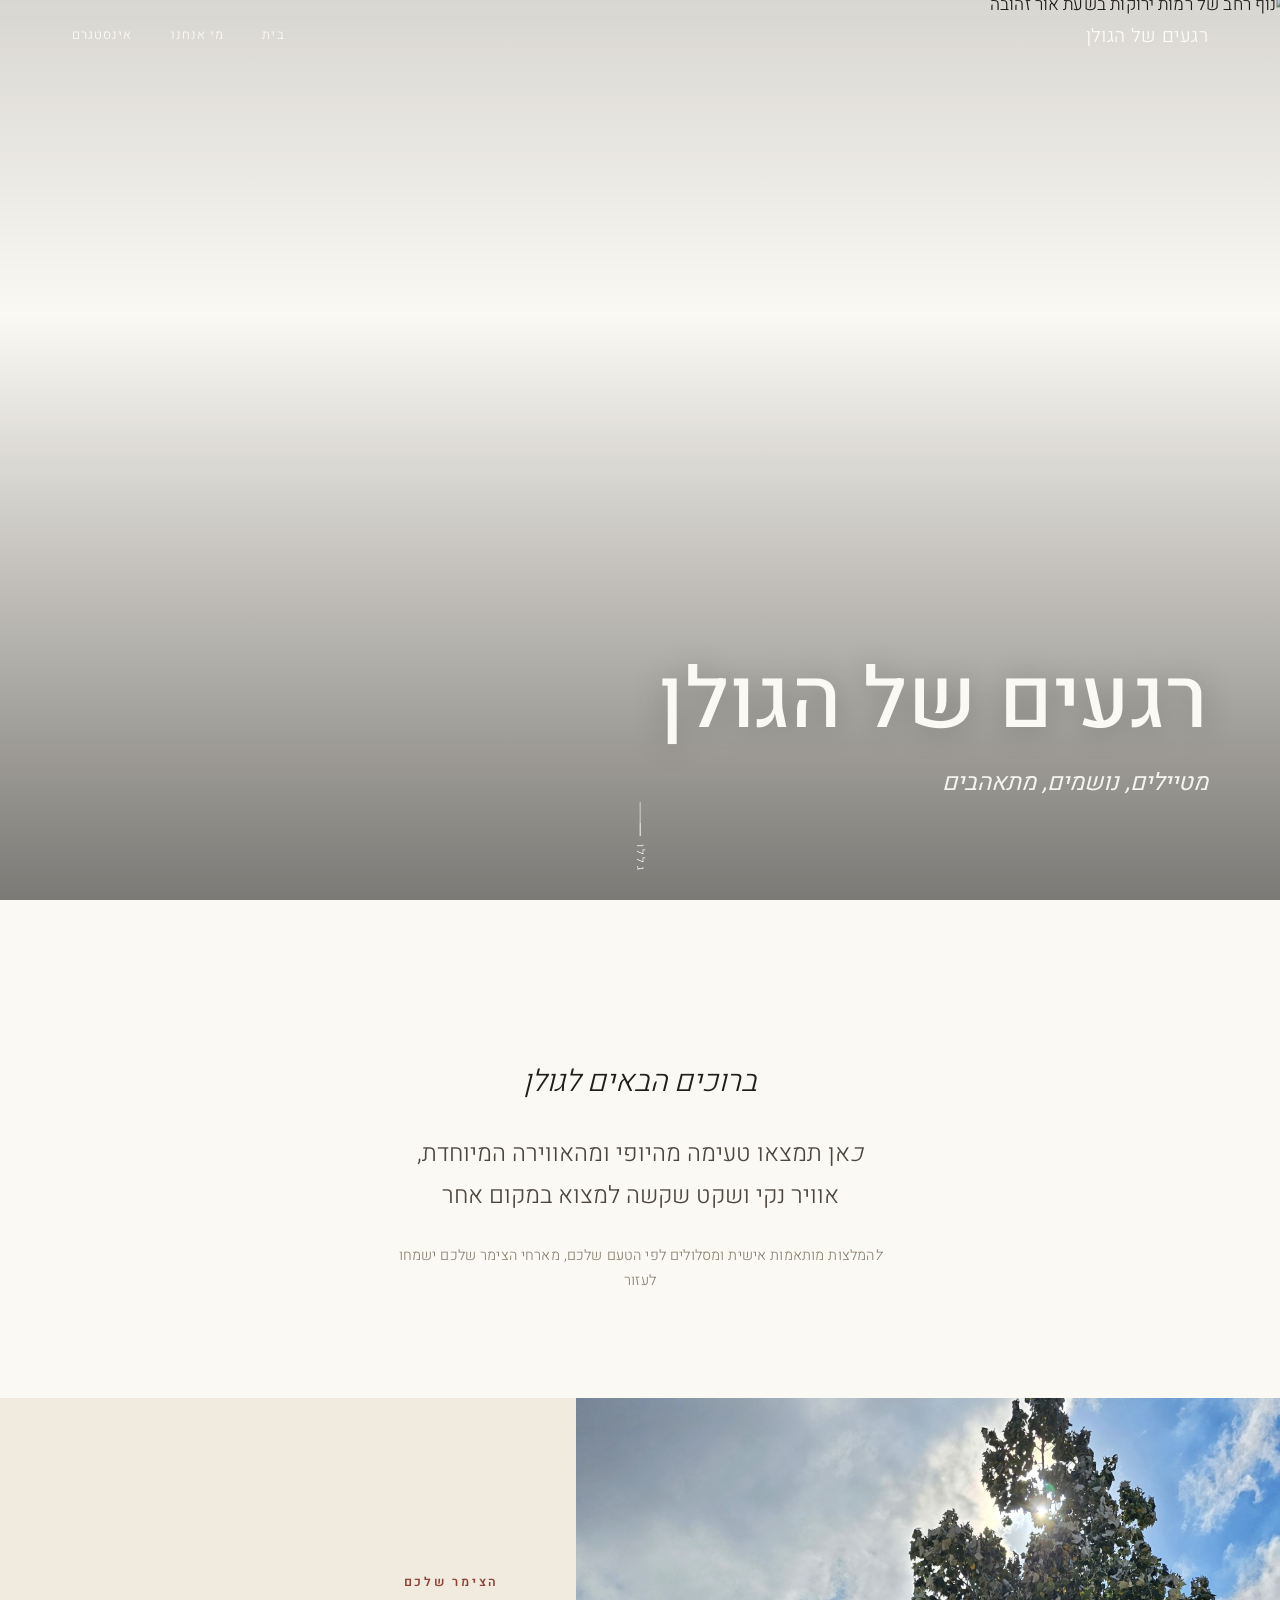
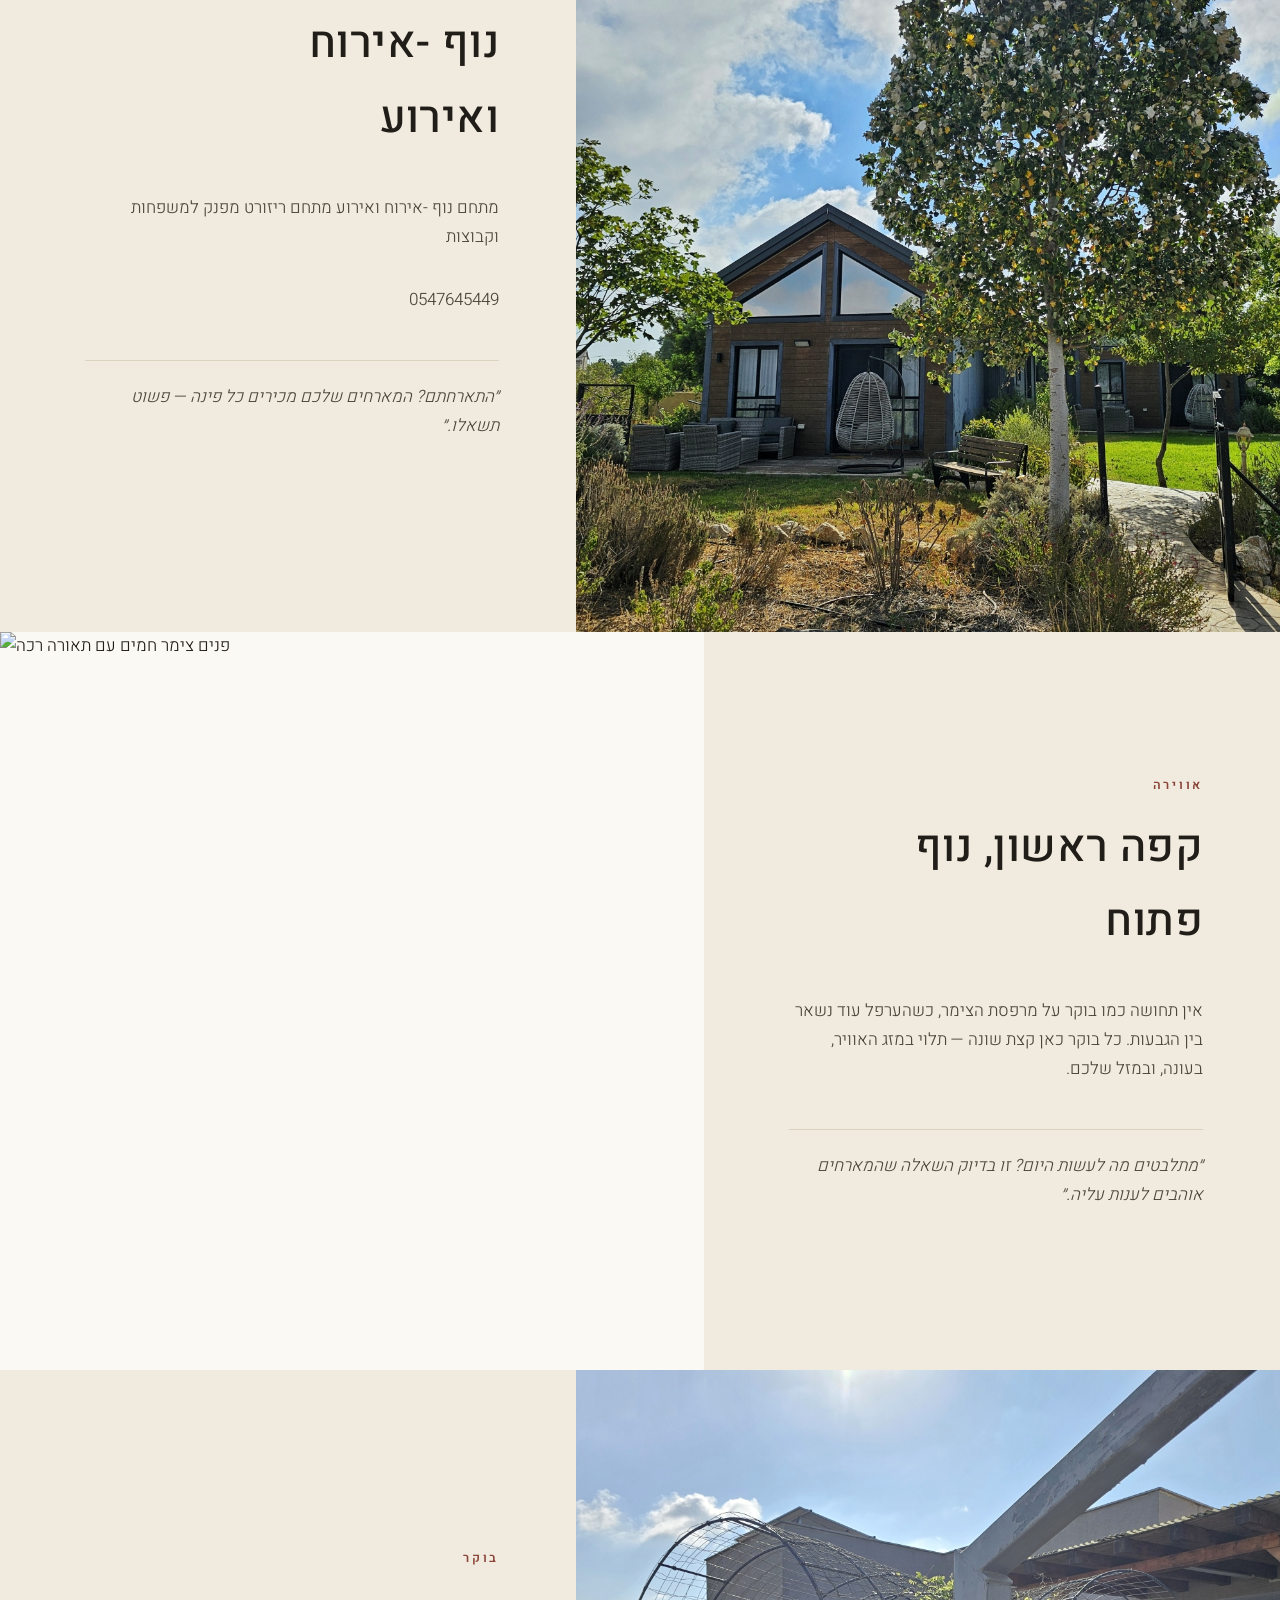
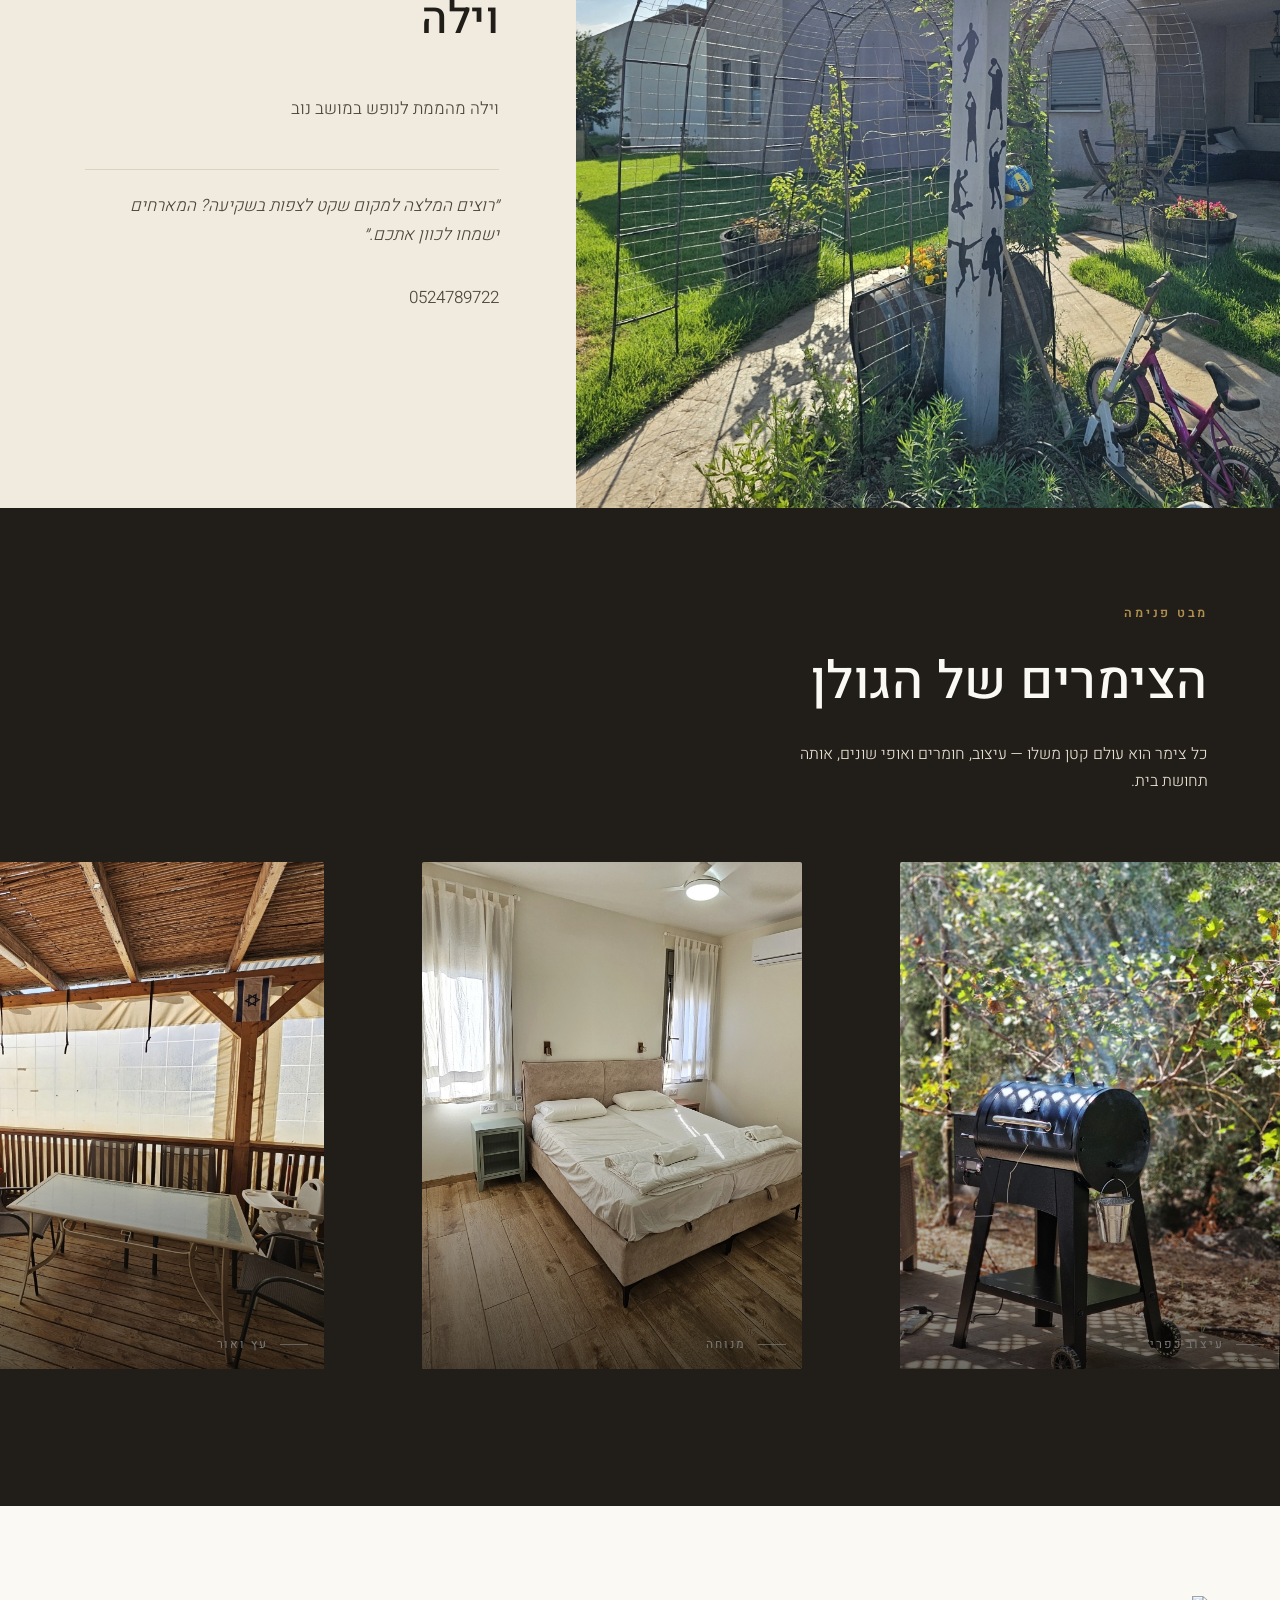
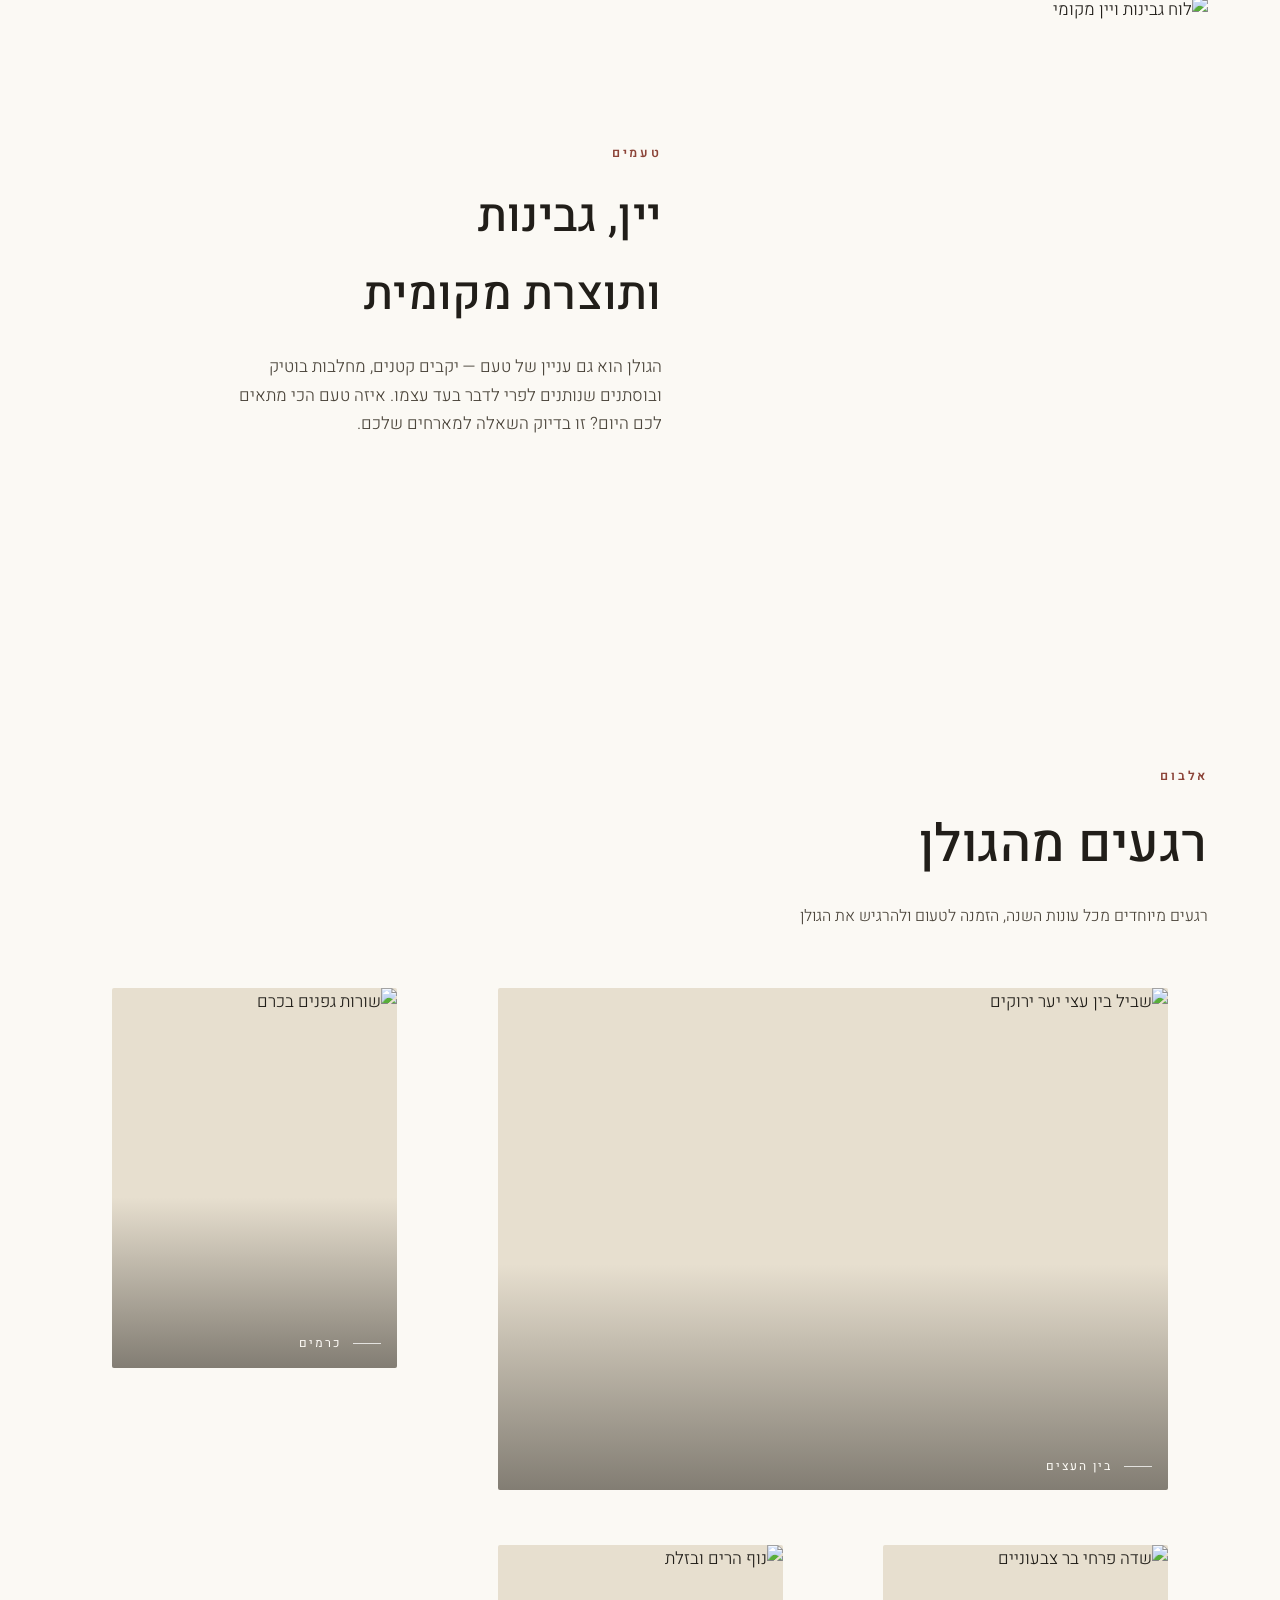
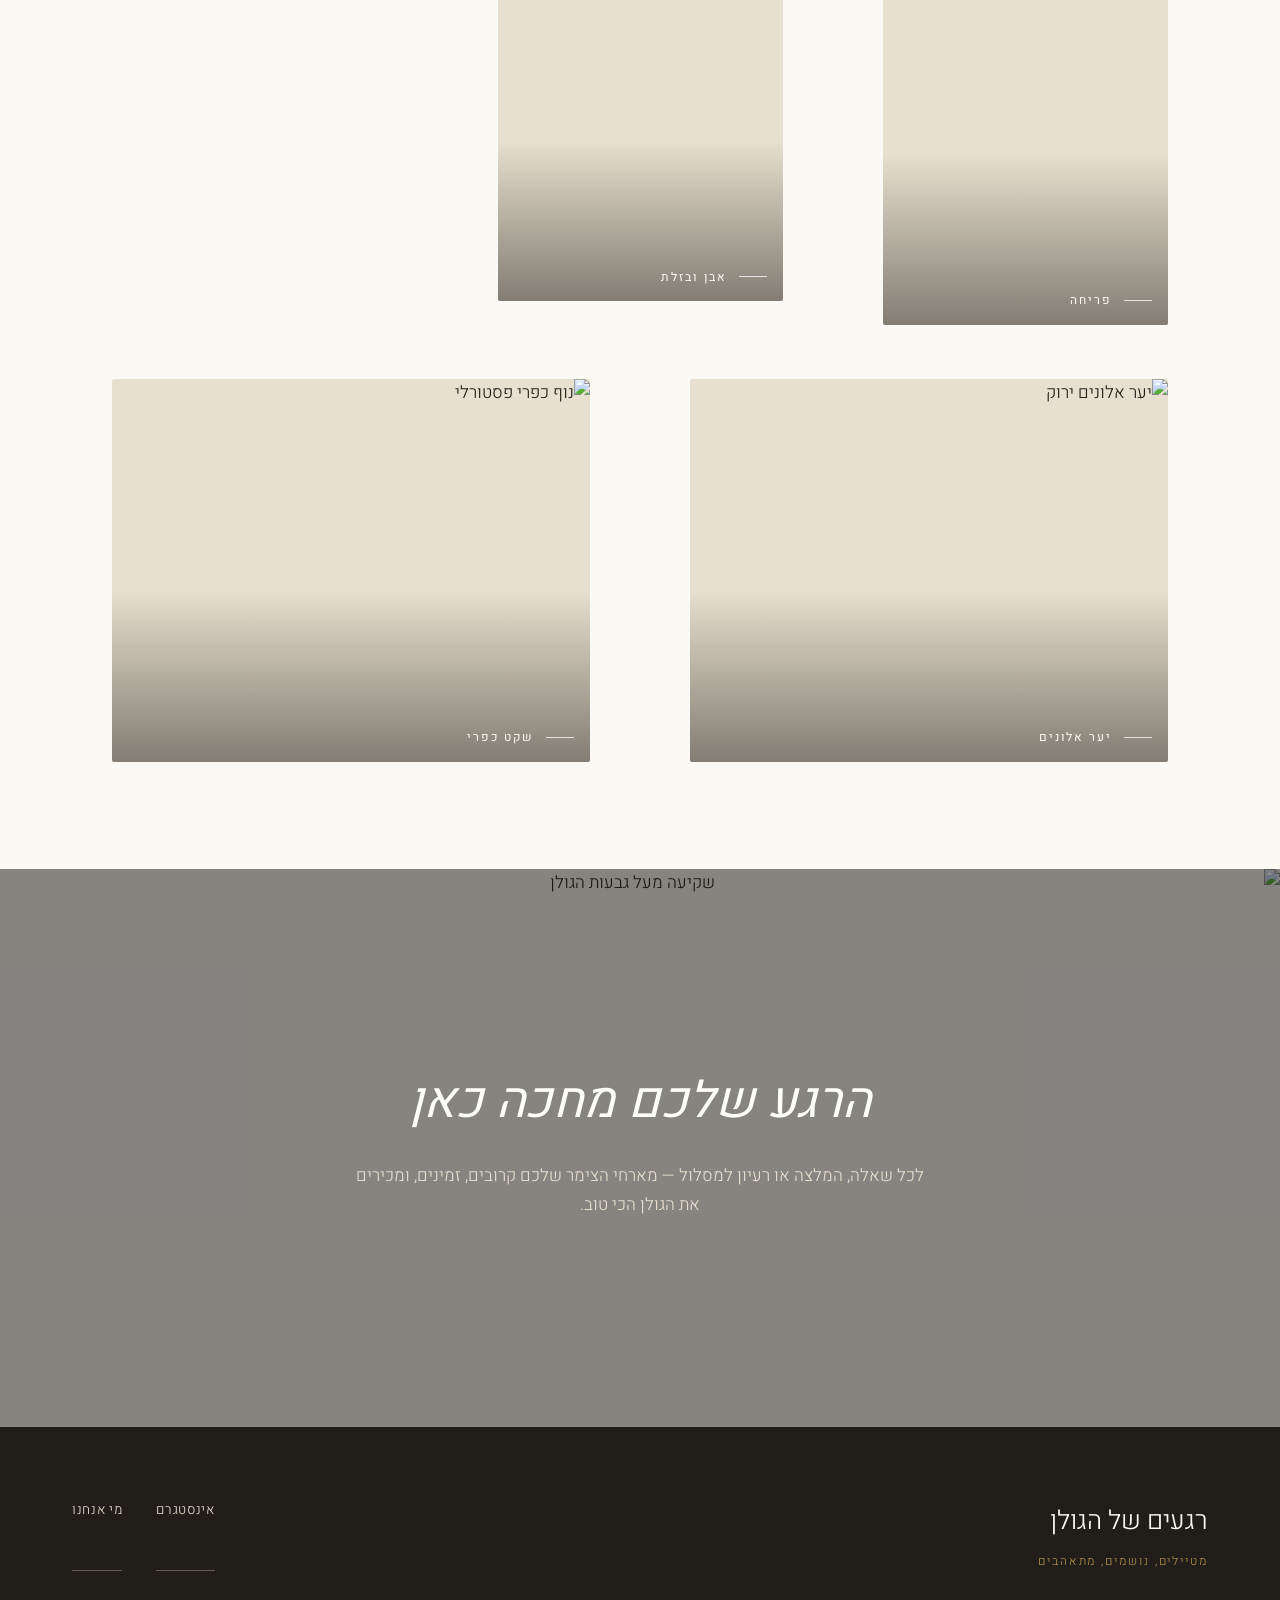
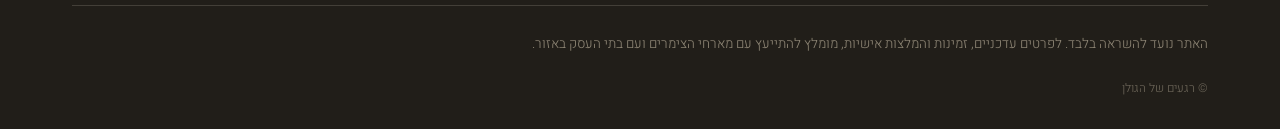
==== index.html @ 65c718ae "first version" ====
<!DOCTYPE html>
<html lang="he" dir="rtl">
<head>
<meta charset="UTF-8">
<meta name="viewport" content="width=device-width, initial-scale=1.0">
<title>רגעים של הגולן — מטיילים, נושמים, מתאהבים</title>
<meta name="description" content="אתר השראה לחוויית הגולן — צימרים, נוף ואווירה. להמלצות מותאמות אישית, מארחי הצימר שלכם ישמחו לעזור.">
<link rel="preconnect" href="https://fonts.googleapis.com">
<link rel="preconnect" href="https://fonts.gstatic.com" crossorigin>
<link href="https://fonts.googleapis.com/css2?family=Frank+Ruhl+Libre:ital,wght@0,400;0,500;0,700;1,400;1,500&family=Assistant:wght@300;400;600;700&family=Heebo:wght@300;400;500;600&display=swap" rel="stylesheet">
<link rel="stylesheet" href="css/style.css">
</head>
<body>

<nav class="site-nav">
  <div class="site-nav__mark">רגעים של הגולן</div>
  <div class="site-nav__links">
    <a href="index.html">בית</a>
    <a href="about.html">מי אנחנו</a>
    <a href="https://www.instagram.com/golanmoments/" target="_blank" rel="noopener">אינסטגרם</a>
  </div>
</nav>

<!-- HERO -->
<header class="hero">
  <img class="hero__img" src="https://yair.aronshtam.net/chrome_extension/golanphotos/ahunov2.jpg" alt="נוף רחב של רמות ירוקות בשעת אור זהובה">
  <div class="hero__content">
    <h1 class="hero__title">רגעים של הגולן</h1>
    <p class="hero__slogan">מטיילים, נושמים, מתאהבים</p>
  </div>
  <div class="hero__scroll">
    <div class="hero__scroll-line"></div>
    <span>גללו</span>
  </div>
</header>

<!-- INTRO -->
<section class="intro reveal">
  <p class="lede">ברוכים הבאים לגולן</p>
  <p>כאן תמצאו טעימה מהיופי ומהאווירה המיוחדת, אוויר נקי ושקט שקשה למצוא במקום אחר</p>
  <p class="fine">להמלצות מותאמות אישית ומסלולים לפי הטעם שלכם, מארחי הצימר שלכם ישמחו לעזור</p>
</section>

<!-- CABIN SPREADS -->
<section class="spread reveal">
  <div class="spread__media">
    <img src="img/zimmer1.jpg" alt="צימר עץ בין הטבע">
  </div>
  <div class="spread__copy">
    <span class="eyebrow">הצימר שלכם</span>
    <h3>נוף -אירוח ואירוע</h3>
    <p>מתחם נוף -אירוח ואירוע מתחם ריזורט מפנק למשפחות וקבוצות</p>
    <p><a href="https://wa.me/0547645449">0547645449</a></p>
    <p class="spread__note">״התארחתם? המארחים שלכם מכירים כל פינה — פשוט תשאלו.״</p>
  </div>
</section>

<section class="spread is-reversed reveal">
  <div class="spread__media">
    <img src="https://yair.aronshtam.net/chrome_extension/golanphotos/nov12.jpg" alt="פנים צימר חמים עם תאורה רכה">
  </div>
  <div class="spread__copy">
    <span class="eyebrow">אווירה</span>
    <!--h3>ערב שנמתח לאט</h3>
    <p> כוס יין מקומי, ושמיים שמתמלאים בכוכבים בלי אור עירוני שיפריע. זה הקצב שהגולן מציע — וזה בדיוק מה שמחכה לכם בפנים.</p-->
    <h3>קפה ראשון, נוף פתוח</h3>
    <p>אין תחושה כמו בוקר על מרפסת הצימר, כשהערפל עוד נשאר בין הגבעות. כל בוקר כאן קצת שונה — תלוי במזג האוויר, בעונה, ובמזל שלכם.</p>
    <p class="spread__note">״מתלבטים מה לעשות היום? זו בדיוק השאלה שהמארחים אוהבים לענות עליה.״</p>
  </div>
</section>

<section class="spread reveal">
  <div class="spread__media">
    <img src="img/zimmer3.jpg" alt="מרפסת עץ עם נוף פתוח">
  </div>
  <div class="spread__copy">
    <span class="eyebrow">בוקר</span>
    <h3>וילה</h3>
    <p>וילה מהממת לנופש במושב נוב</p>
    <p class="spread__note">״רוצים המלצה למקום שקט לצפות בשקיעה? המארחים ישמחו לכוון אתכם.״</p>
    <p><a href="https://wa.me/0524789722">0524789722</a></p>
  </div>
</section>

<!-- CABIN FILMSTRIP -->
<section class="filmstrip">
  <div class="section-head reveal">
    <span class="eyebrow">מבט פנימה</span>
    <h2>הצימרים של הגולן</h2>
    <p class="sub">כל צימר הוא עולם קטן משלו — עיצוב, חומרים ואופי שונים, אותה תחושת בית.</p>
  </div>
  <div class="filmstrip__track">
    <figure class="frame">
      <img src="img/out1.jpg" alt="צימר עם עיצוב כפרי חם">
      <figcaption class="frame__label plate-label">עיצוב כפרי</figcaption>
    </figure>
    <figure class="frame">
      <img src="img/room2.jpg" alt="חדר שינה נעים בצימר">
      <figcaption class="frame__label plate-label">מנוחה</figcaption>
    </figure>
    <figure class="frame">
      <img src="img/room5.jpg" alt="פנים עץ חמים בצימר">
      <figcaption class="frame__label plate-label">עץ ואור</figcaption>
    </figure>
    <figure class="frame">
      <img src="img/out2.jpg" alt="צימר בין העצים בשעת דמדומים">
      <figcaption class="frame__label plate-label">דמדומים</figcaption>
    </figure>
    <figure class="frame">
      <img src="img/out3.jpg" alt="מרפסת צימר עם כיסאות עץ">
      <figcaption class="frame__label plate-label">מרפסת</figcaption>
    </figure>
  </div>
</section>

<!-- FLAVORS -->
<section class="flavors reveal">
  <div class="flavors__media">
    <img src="https://yair.aronshtam.net/chrome_extension/golanphotos/juhader3.jpg" alt="לוח גבינות ויין מקומי">
  </div>
  <div class="flavors__copy">
    <span class="eyebrow">טעמים</span>
    <h2>יין, גבינות ותוצרת מקומית</h2>
    <p>הגולן הוא גם עניין של טעם — יקבים קטנים, מחלבות בוטיק ובוסתנים שנותנים לפרי לדבר בעד עצמו. איזה טעם הכי מתאים לכם היום? זו בדיוק השאלה למארחים שלכם.</p>
  </div>
</section>

<!-- MOMENTS GALLERY -->
<section class="moments">
  <div class="section-head reveal">
    <span class="eyebrow">אלבום</span>
    <h2>רגעים מהגולן</h2>
    <p class="sub">רגעים מיוחדים מכל עונות השנה, הזמנה לטעום ולהרגיש את הגולן</p>
  </div>

  <div class="moments__grid" data-reveal-group>
    <figure class="moment moment--a reveal">
      <img src="https://yair.aronshtam.net/chrome_extension/golanphotos/yaarodem1.jpg" alt="שביל בין עצי יער ירוקים">
      <figcaption class="moment__label plate-label">בין העצים</figcaption>
    </figure>
    <figure class="moment moment--b reveal">
      <img src="https://yair.aronshtam.net/chrome_extension/golanphotos/klali33.jpg" alt="שורות גפנים בכרם">
      <figcaption class="moment__label plate-label">כרמים</figcaption>
    </figure>
    <figure class="moment moment--c reveal">
      <img src="https://yair.aronshtam.net/chrome_extension/golanphotos/priha40.jpg" alt="שדה פרחי בר צבעוניים">
      <figcaption class="moment__label plate-label">פריחה</figcaption>
    </figure>
    <figure class="moment moment--d reveal">
      <img src="https://yair.aronshtam.net/chrome_extension/golanphotos/pik1.jpg" alt="נוף הרים ובזלת">
      <figcaption class="moment__label plate-label">אבן ובזלת</figcaption>
    </figure>
    <figure class="moment moment--e reveal">
      <img src="https://yair.aronshtam.net/chrome_extension/golanphotos/yaarodem9.jpg" alt="יער אלונים ירוק">
      <figcaption class="moment__label plate-label">יער אלונים</figcaption>
    </figure>
    <figure class="moment moment--f reveal">
      <img src="https://yair.aronshtam.net/chrome_extension/golanphotos/nov1.jpg" alt="נוף כפרי פסטורלי">
      <figcaption class="moment__label plate-label">שקט כפרי</figcaption>
    </figure>
  </div>
</section>

<!-- FINAL INVITE -->
<section class="invite">
  <img src="https://yair.aronshtam.net/chrome_extension/golanphotos/ahunov1.jpg" alt="שקיעה מעל גבעות הגולן">
  <div class="invite__content reveal">
    <h2>הרגע שלכם מחכה כאן</h2>
    <p>לכל שאלה, המלצה או רעיון למסלול — מארחי הצימר שלכם קרובים, זמינים, ומכירים את הגולן הכי טוב.</p>
  </div>
</section>

<footer class="site-footer">
  <div class="site-footer__top">
    <div class="site-footer__mark">
      רגעים של הגולן
      <span>מטיילים, נושמים, מתאהבים</span>
    </div>
    <div class="site-footer__links">
      <a href="https://www.instagram.com/golanmoments/" target="_blank" rel="noopener">אינסטגרם</a>
      <a href="about.html">מי אנחנו</a>
    </div>
  </div>
  <p class="site-footer__note">האתר נועד להשראה בלבד. לפרטים עדכניים, זמינות והמלצות אישיות, מומלץ להתייעץ עם מארחי הצימרים ועם בתי העסק באזור.</p>
  <p class="site-footer__copy">© רגעים של הגולן</p>
</footer>

<script src="js/main.js"></script>
</body>
</html>
---- css/style.css ----
/* ============================================================
   רגעים של הגולן — Design tokens
   Palette grounded in the Golan itself:
   basalt rock (ink), wine country (accent), oak forest (olive),
   paper-white light so photography carries the page.
   ============================================================ */

:root{
  --paper:        #FBF9F4;
  --paper-dim:    #F1EBDF;
  --paper-deep:   #E7DFCF;
  --ink:          #211E19;
  --ink-soft:     #4C463C;
  --ink-faint:    #8A8272;
  --wine:         #6E2A2A;
  --wine-soft:    #8C4438;
  --olive:        #55603F;
  --olive-soft:   #78815C;
  --gold:         #B08F4F;
  --line:         #DCD3BF;
  --white:        #FFFDF8;

  --display: "Heebo", serif;
  --body:    "Heebo", sans-serif;
  --caption: "Heebo", sans-serif;

  --page-pad: clamp(20px, 6vw, 72px);
  --spread-gap: clamp(28px, 5vw, 80px);
}

*, *::before, *::after{ box-sizing: border-box; }

html{
  scroll-behavior: smooth;
}

@media (prefers-reduced-motion: reduce){
  html{ scroll-behavior: auto; }
  *, *::before, *::after{
    animation-duration: 0.001ms !important;
    animation-iteration-count: 1 !important;
    transition-duration: 0.001ms !important;
    scroll-behavior: auto !important;
  }
}

body{
  margin: 0;
  background: var(--paper);
  color: var(--ink);
  font-family: var(--body);
  font-weight: 300;
  font-size: 17px;
  line-height: 1.7;
  direction: rtl;
  -webkit-font-smoothing: antialiased;
  overflow-x: hidden;
}

img{ max-width: 100%; display: block; }

a{ color: inherit; text-decoration: none; }

::selection{ background: var(--wine); color: var(--white); }

h1, h2, h3, h4{
  font-family: var(--display);
  font-weight: 500;
  color: var(--ink);
  margin: 0;
  letter-spacing: 0.01em;
}

/* ---------- utility: eyebrow / museum-label caption ----------
   Recurring signature: every photograph in this site carries a
   small type-set label, like a caption beneath a plate in a
   photography book — thin rule, wide letter-spacing, tiny size.
------------------------------------------------------------- */
.plate-label{
  display: flex;
  align-items: center;
  gap: 12px;
  font-family: var(--caption);
  font-size: 12px;
  letter-spacing: 0.16em;
  color: var(--ink-faint);
  font-weight: 400;
}
.plate-label::before{
  content: "";
  display: block;
  width: 28px;
  height: 1px;
  background: var(--ink-faint);
}

.eyebrow{
  font-family: var(--caption);
  font-size: 12.5px;
  letter-spacing: 0.22em;
  color: var(--wine-soft);
  font-weight: 600;
  margin-bottom: 14px;
  display: inline-block;
}

/* ---------- nav ---------- */
.site-nav{
  position: fixed;
  inset: 0 0 auto 0;
  z-index: 100;
  display: flex;
  align-items: center;
  justify-content: space-between;
  padding: 20px var(--page-pad);
  color: var(--white);
  mix-blend-mode: normal;
  transition: background 0.4s ease, color 0.4s ease, box-shadow .4s ease;
}
.site-nav.is-solid{
  background: rgba(251, 249, 244, 0.92);
  backdrop-filter: blur(6px);
  color: var(--ink);
  box-shadow: 0 1px 0 var(--line);
}
.site-nav__mark{
  font-family: var(--display);
  font-size: 19px;
  letter-spacing: 0.02em;
}
.site-nav__links{
  display: flex;
  gap: clamp(18px, 3vw, 40px);
  font-family: var(--caption);
  font-size: 13px;
  letter-spacing: 0.08em;
}
.site-nav__links a{
  position: relative;
  padding-bottom: 3px;
}
.site-nav__links a::after{
  content: "";
  position: absolute;
  right: 0; left: 0; bottom: 0;
  height: 1px;
  background: currentColor;
  transform: scaleX(0);
  transform-origin: right;
  transition: transform .35s ease;
}
.site-nav__links a:hover::after{ transform: scaleX(1); }

/* ---------- hero ---------- */
.hero{
  position: relative;
  height: 100svh;
  min-height: 560px;
  display: flex;
  align-items: flex-end;
  overflow: hidden;
}
.hero__img{
  position: absolute;
  inset: 0;
  width: 100%;
  height: 100%;
  object-fit: cover;
  transform: scale(1.06);
  animation: hero-settle 2.4s ease-out forwards;
}
@keyframes hero-settle{
  from{ transform: scale(1.12); }
  to{ transform: scale(1.02); }
}
.hero::after{
  content: "";
  position: absolute; inset: 0;
  background: linear-gradient(180deg, rgba(20,18,14,.15) 0%, rgba(20,18,14,0) 35%, rgba(20,18,14,.55) 100%);
}
.hero__content{
  position: relative;
  z-index: 2;
  color: var(--white);
  padding: 0 var(--page-pad) clamp(48px, 8vh, 96px);
  width: 100%;
}
.hero__title{
  font-size: clamp(40px, 8vw, 84px);
  line-height: 1.05;
  text-shadow: 0 2px 30px rgba(0,0,0,.25);
  color: var(--paper)
}
.hero__slogan{
  margin-top: 18px;
  font-family: var(--display);
  font-style: italic;
  font-weight: 400;
  font-size: clamp(17px, 2.4vw, 24px);
  color: var(--paper);
  opacity: .95;
}
.hero__scroll{
  position: absolute;
  z-index: 2;
  bottom: 28px;
  left: 50%;
  transform: translateX(-50%);
  display: flex;
  flex-direction: column;
  align-items: center;
  gap: 8px;
  color: var(--white);
  font-family: var(--caption);
  font-size: 11px;
  letter-spacing: 0.2em;
}
.hero__scroll span{ writing-mode: vertical-rl; }
.hero__scroll-line{
  width: 1px;
  height: 34px;
  background: rgba(255,255,255,.6);
  overflow: hidden;
  position: relative;
}
.hero__scroll-line::after{
  content:"";
  position:absolute; inset:auto 0 0 0;
  height: 40%;
  background: var(--white);
  animation: scroll-drip 1.8s ease-in-out infinite;
}
@keyframes scroll-drip{
  0%{ transform: translateY(-100%); }
  100%{ transform: translateY(250%); }
}

/* ---------- section shells ---------- */
section{ position: relative; }

.intro{
  max-width: 640px;
  margin: 0 auto;
  padding: clamp(90px, 14vh, 150px) var(--page-pad) clamp(60px, 10vh, 110px);
  text-align: center;
}
.intro p{
  font-size: clamp(19px, 2.4vw, 24px);
  line-height: 1.75;
  color: var(--ink-soft);
}
.intro p::first-letter{
  font-family: var(--display);
  font-style: italic;
}
.intro .lede{
  font-family: var(--display);
  font-style: italic;
  font-size: clamp(22px, 3vw, 30px);
  color: var(--ink);
  margin-bottom: 20px;
}
.intro .fine{
  margin-top: 26px;
  font-size: 14.5px;
  color: var(--ink-faint);
  font-family: var(--caption);
  letter-spacing: 0.01em;
}

/* ---------- section heading pattern ---------- */
.section-head{
  padding: 0 var(--page-pad);
  max-width: 1400px;
  margin: 0 auto 40px;
}
.section-head h2{
  font-size: clamp(30px, 4.5vw, 52px);
  max-width: 14ch;
}
.section-head .sub{
  margin-top: 14px;
  max-width: 46ch;
  color: var(--ink-soft);
  font-size: 16px;
}

/* ---------- moments gallery (asymmetric grid) ---------- */
.moments{
  padding: clamp(40px, 8vh, 90px) 0 clamp(60px, 10vh, 120px);
  background: var(--paper);
}
.moments__grid{
  max-width: 1400px;
  margin: 0 auto;
  padding: 0 var(--page-pad);
  display: grid;
  grid-template-columns: repeat(6, 1fr);
  gap: clamp(10px, 1.6vw, 22px);
}
.moment{
  position: relative;
  overflow: hidden;
  border-radius: 2px;
  background: var(--paper-deep);
}
.moment img{
  width: 100%; height: 100%;
  object-fit: cover;
  transition: transform 1.1s cubic-bezier(.2,.7,.2,1);
}
.moment:hover img{ transform: scale(1.06); }
.moment__label{
  position: absolute;
  right: 16px; bottom: 14px;
  color: var(--white);
  z-index: 2;
}
.moment__label::before{ background: rgba(255,255,255,.75); }
.moment::after{
  content:"";
  position:absolute; inset:0;
  background: linear-gradient(0deg, rgba(15,13,10,.55) 0%, rgba(15,13,10,0) 45%);
  opacity: .85;
}
.moment--a{ grid-column: span 4; aspect-ratio: 4/3; }
.moment--b{ grid-column: span 2; aspect-ratio: 3/4; }
.moment--c{ grid-column: span 2; aspect-ratio: 3/4; }
.moment--d{ grid-column: span 2; aspect-ratio: 4/5; }
.moment--e{ grid-column: span 3; aspect-ratio: 5/4; }
.moment--f{ grid-column: span 3; aspect-ratio: 5/4; }

@media (max-width: 860px){
  .moments__grid{ grid-template-columns: repeat(2,1fr); }
  .moment--a,.moment--b,.moment--c,.moment--d,.moment--e,.moment--f{
    grid-column: span 2; aspect-ratio: 4/3;
  }
}

/* ---------- spreads (cabin chapters) ---------- */
.spread{
  display: grid;
  grid-template-columns: 1.1fr 0.9fr;
  align-items: stretch;
  min-height: 82vh;
}
.spread.is-reversed{ direction: ltr; }
.spread.is-reversed .spread__copy{ direction: rtl; }

.spread__media{
  position: relative;
  overflow: hidden;
}
.spread__media img{
  width: 100%; height: 100%;
  object-fit: cover;
  min-height: 420px;
}
.spread__copy{
  display: flex;
  flex-direction: column;
  justify-content: center;
  padding: clamp(40px, 6vw, 96px);
  background: var(--paper-dim);
}
.spread__copy h3{
  font-size: clamp(28px, 3.6vw, 44px);
  margin-bottom: 20px;
  max-width: 12ch;
}
.spread__copy p{
  color: var(--ink-soft);
  font-size: 17px;
  max-width: 46ch;
}
.spread__note{
  margin-top: 28px;
  padding-top: 22px;
  border-top: 1px solid var(--line);
  font-family: var(--display);
  font-style: italic;
  color: var(--wine-soft);
  font-size: 16px;
  max-width: 40ch;
}

@media (max-width: 900px){
  .spread, .spread.is-reversed{
    grid-template-columns: 1fr;
    direction: rtl;
    min-height: unset;
  }
  .spread__media img{ min-height: 320px; }
  .spread__copy{ padding: 40px var(--page-pad); }
}

/* ---------- cabin filmstrip ---------- */
.filmstrip{
  padding: clamp(70px, 10vh, 120px) 0;
  background: var(--ink);
  color: var(--paper);
}
.filmstrip .section-head h2{ color: var(--paper); }
.filmstrip .section-head .sub{ color: var(--paper-deep); }
.filmstrip .eyebrow{ color: var(--gold); }

.filmstrip__track{
  display: flex;
  gap: 18px;
  overflow-x: auto;
  padding: 10px var(--page-pad) 30px;
  scroll-snap-type: x mandatory;
  scrollbar-width: thin;
  scrollbar-color: var(--gold) transparent;
}
.filmstrip__track::-webkit-scrollbar{ height: 6px; }
.filmstrip__track::-webkit-scrollbar-thumb{ background: var(--gold); border-radius: 3px; }

.frame{
  position: relative;
  flex: 0 0 auto;
  width: clamp(240px, 32vw, 380px);
  aspect-ratio: 3/4;
  scroll-snap-align: start;
  overflow: hidden;
  border-radius: 2px;
}
.frame img{ width: 100%; height: 100%; object-fit: cover; }
.frame__label{
  position: absolute; right: 16px; bottom: 14px;
  color: var(--paper);
}
.frame__label::before{ background: rgba(255,255,255,.7); }
.frame::after{
  content:"";
  position:absolute; inset:0;
  background: linear-gradient(0deg, rgba(10,9,7,.6), rgba(10,9,7,0) 50%);
}

/* ---------- flavors band ---------- */
.flavors{
  padding: clamp(70px, 10vh, 120px) var(--page-pad);
  background: var(--paper);
  display: grid;
  grid-template-columns: 0.9fr 1.1fr;
  gap: var(--spread-gap);
  align-items: center;
  max-width: 1400px;
  margin: 0 auto;
}
.flavors__media{
  position: relative;
  overflow: hidden;
  border-radius: 2px;
}
.flavors__media img{ width: 100%; aspect-ratio: 4/5; object-fit: cover; }
.flavors h2{ font-size: clamp(28px,3.8vw,46px); max-width: 12ch; }
.flavors p{ color: var(--ink-soft); font-size: 17px; max-width: 48ch; margin-top: 18px; }

@media (max-width: 900px){
  .flavors{ grid-template-columns: 1fr; }
}

/* ---------- final invite band ---------- */
.invite{
  position: relative;
  min-height: 62vh;
  display: flex;
  align-items: center;
  justify-content: center;
  text-align: center;
  overflow: hidden;
}
.invite img{
  position: absolute; inset: 0;
  width: 100%; height: 100%; object-fit: cover;
}
.invite::after{
  content:"";
  position: absolute; inset: 0;
  background: rgba(18,16,12,.5);
}
.invite__content{
  position: relative; z-index: 2;
  color: var(--white);
  padding: 40px var(--page-pad);
  max-width: 720px;
}
.invite h2{
  color: var(--white);
  font-size: clamp(28px, 4.4vw, 50px);
  font-style: italic;
  font-weight: 400;
}
.invite p{
  margin-top: 18px;
  font-size: 17px;
  color: var(--paper-deep);
}

/* ---------- reveal on scroll ---------- */
.reveal{
  opacity: 0;
  transform: translateY(28px);
  transition: opacity .9s ease, transform .9s cubic-bezier(.2,.7,.2,1);
}
.reveal.is-visible{
  opacity: 1;
  transform: translateY(0);
}

/* ---------- footer ---------- */
.site-footer{
  background: var(--ink);
  color: var(--paper-deep);
  padding: clamp(50px, 8vh, 80px) var(--page-pad) 30px;
}
.site-footer__top{
  display: flex;
  flex-wrap: wrap;
  justify-content: space-between;
  gap: 30px;
  max-width: 1400px;
  margin: 0 auto;
  padding-bottom: 34px;
  border-bottom: 1px solid rgba(220,211,191,.18);
}
.site-footer__mark{
  font-family: var(--display);
  font-size: 26px;
  color: var(--paper);
}
.site-footer__mark span{
  display: block;
  font-family: var(--caption);
  font-size: 12px;
  letter-spacing: 0.16em;
  color: var(--gold);
  margin-top: 8px;
}
.site-footer__links{
  display: flex;
  gap: 34px;
  font-family: var(--caption);
  font-size: 13.5px;
  letter-spacing: 0.05em;
}
.site-footer__links a{ border-bottom: 1px solid rgba(220,211,191,.35); padding-bottom: 3px; }
.site-footer__links a:hover{ color: var(--gold); border-color: var(--gold); }

.site-footer__note{
  max-width: 1400px;
  margin: 26px auto 0;
  font-size: 13.5px;
  line-height: 1.8;
  color: var(--ink-faint);
}
.site-footer__copy{
  max-width: 1400px;
  margin: 22px auto 0;
  font-size: 12px;
  color: var(--ink-faint);
  opacity: .7;
}

/* ---------- about page ---------- */
.about-hero{
  padding: clamp(140px, 20vh, 220px) var(--page-pad) clamp(60px, 8vh, 90px);
  max-width: 900px;
  margin: 0 auto;
  text-align: center;
}
.about-hero .eyebrow{ display:block; }
.about-hero h1{ font-size: clamp(34px, 6vw, 62px); }

.about-body{
  max-width: 680px;
  margin: 0 auto;
  padding: 0 var(--page-pad) 60px;
}
.about-body p{
  font-size: 18px;
  color: var(--ink-soft);
  margin-bottom: 26px;
}
.about-body p:first-of-type::first-letter{
  font-family: var(--display);
  font-size: 64px;
  float: right;
  line-height: 0.8;
  padding-left: 10px;
  margin-top: 8px;
  color: var(--wine);
}
.about-figure{
  max-width: 980px;
  margin: 50px auto;
  padding: 0 var(--page-pad);
}
.about-figure img{ width: 100%; border-radius: 2px; aspect-ratio: 16/9; object-fit: cover; }
.about-figure figcaption{
  margin-top: 14px;
}

.about-signoff{
  max-width: 680px;
  margin: 50px auto 0;
  padding: 0 var(--page-pad);
  font-family: var(--display);
  font-style: italic;
  font-size: 20px;
  color: var(--ink);
  border-top: 1px solid var(--line);
  padding-top: 30px;
}
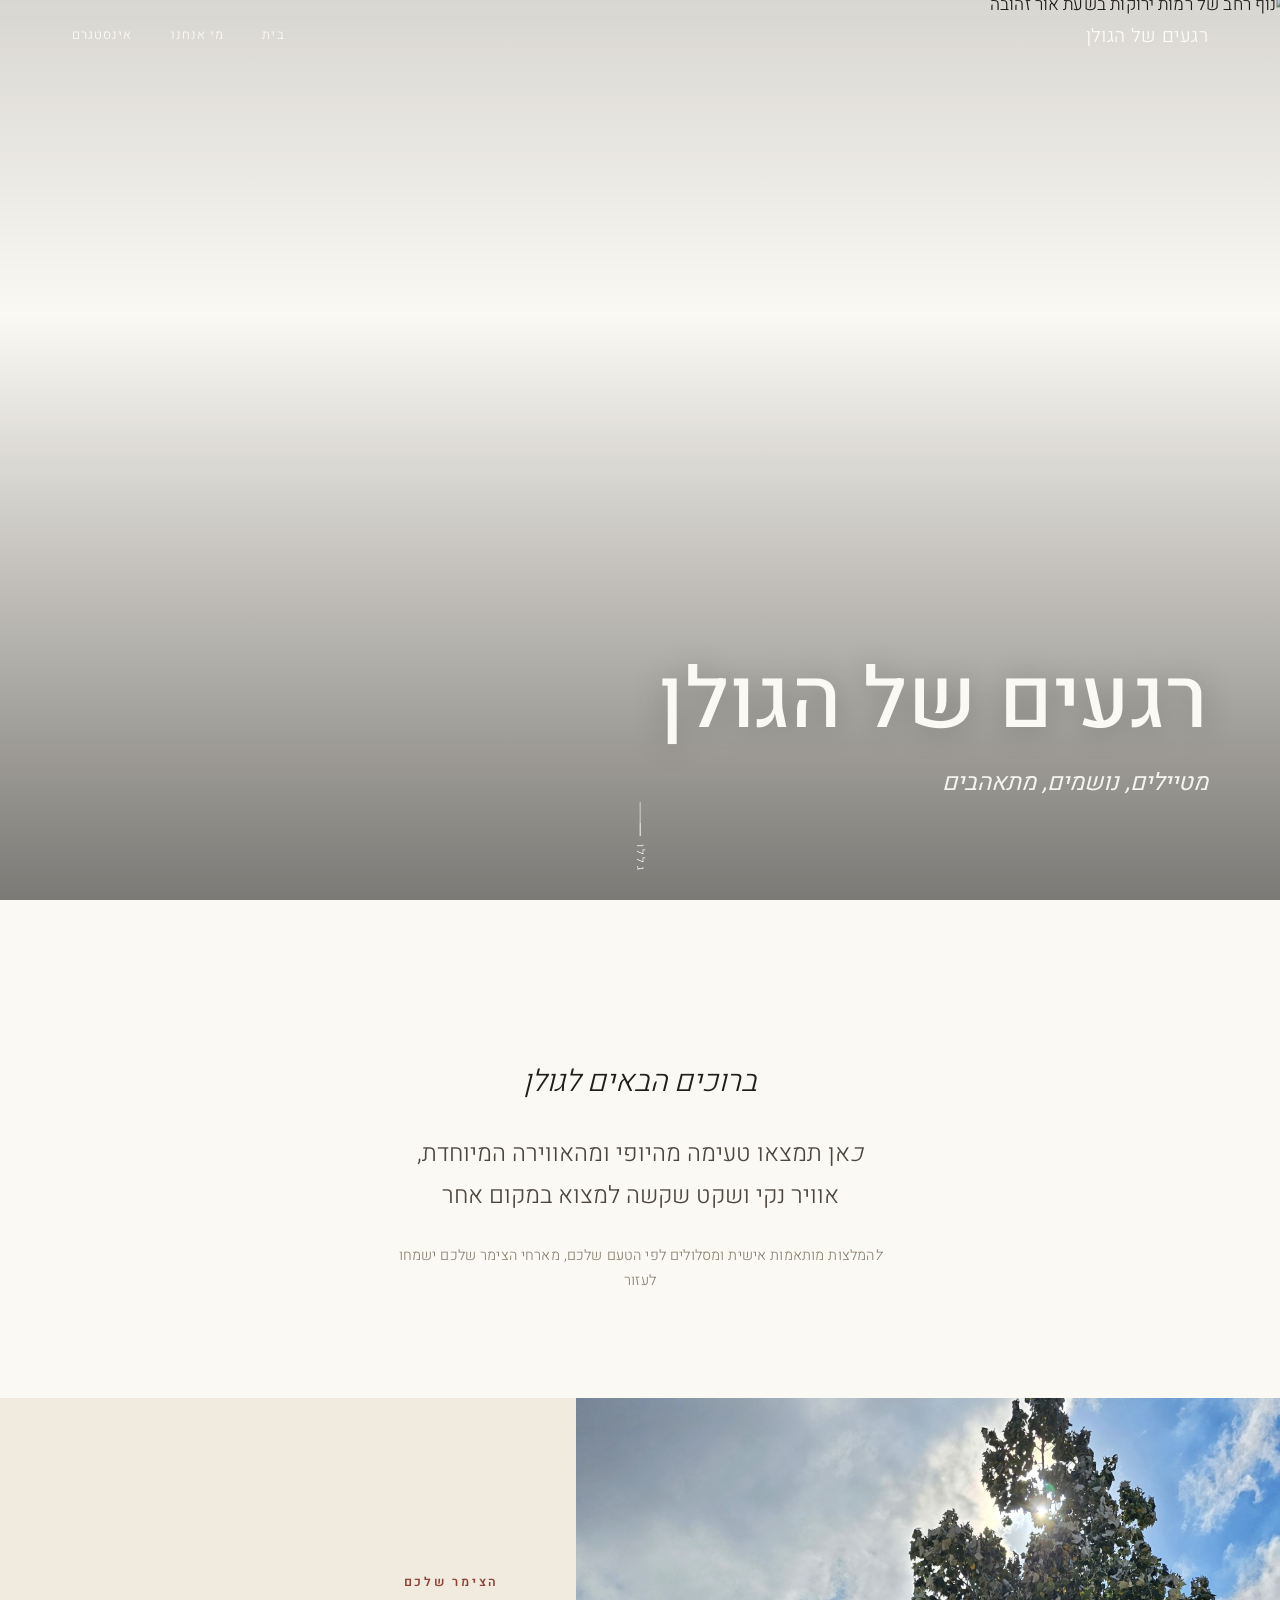
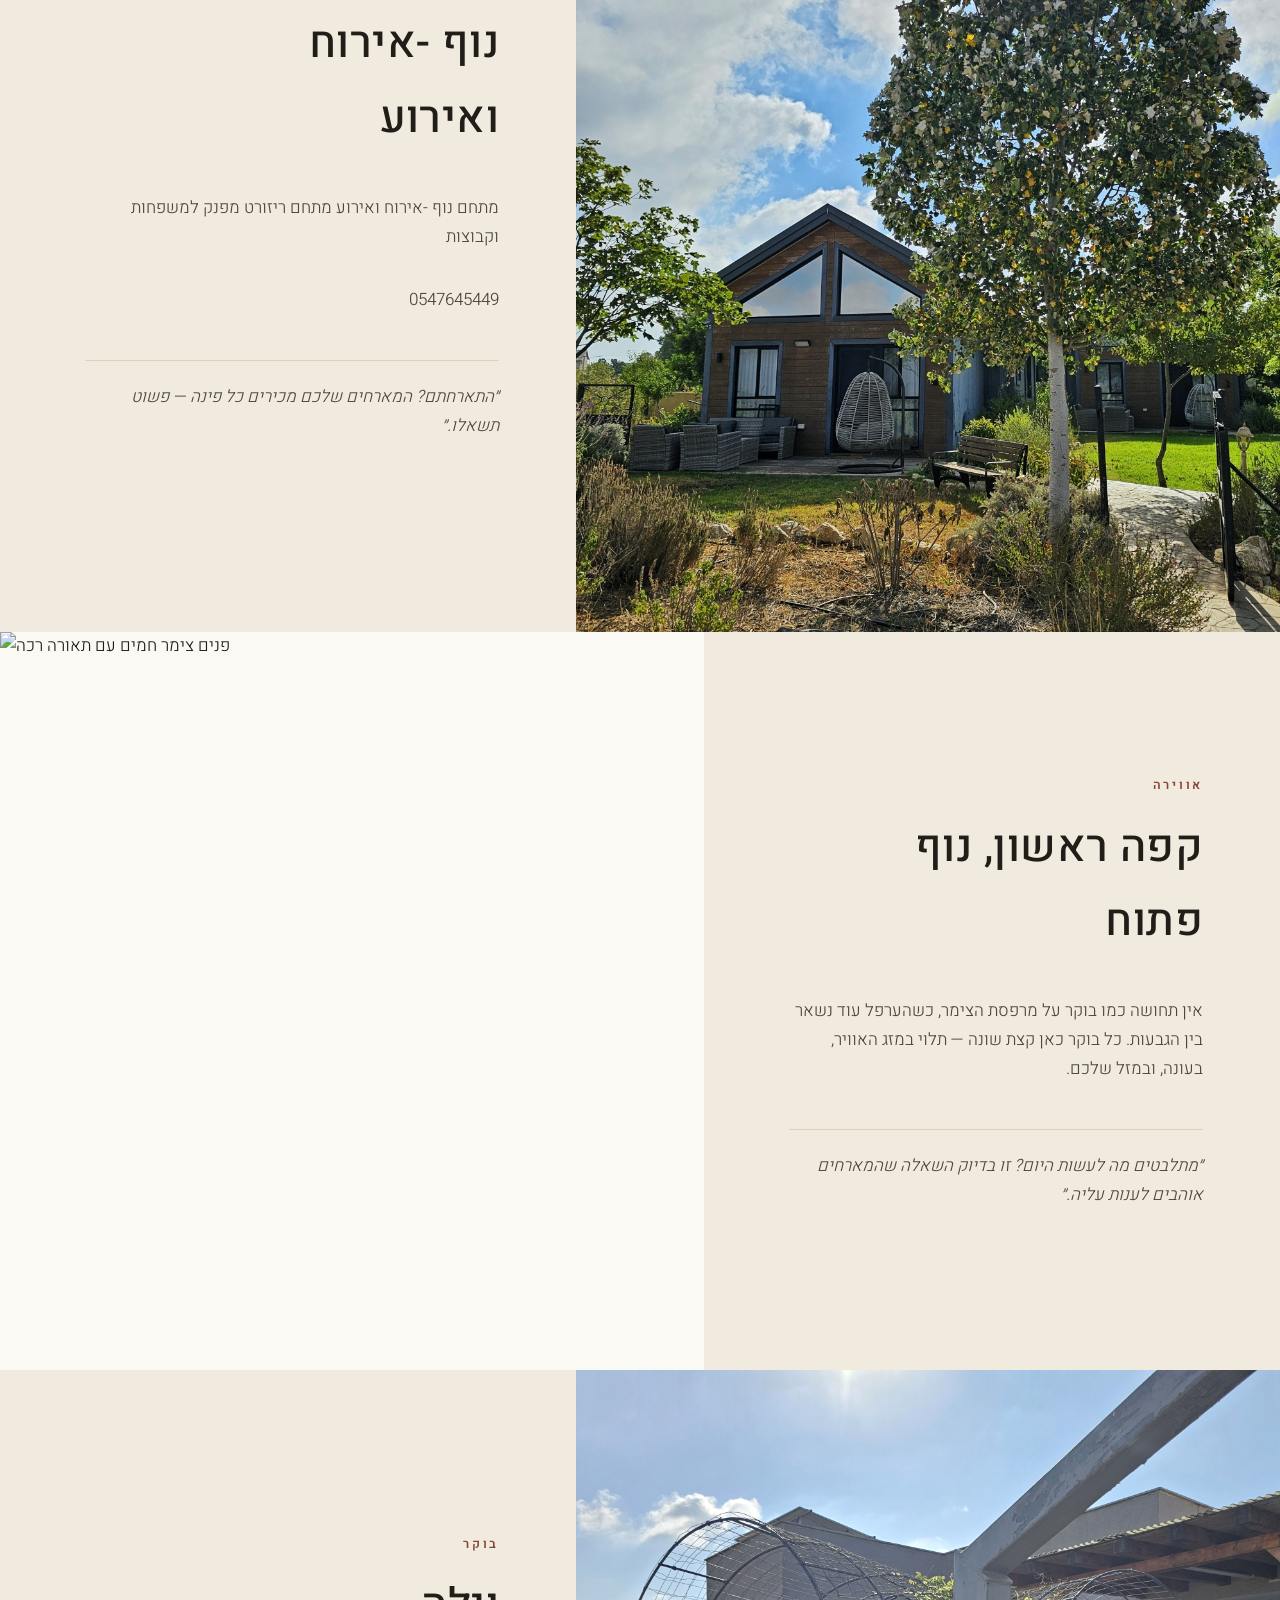
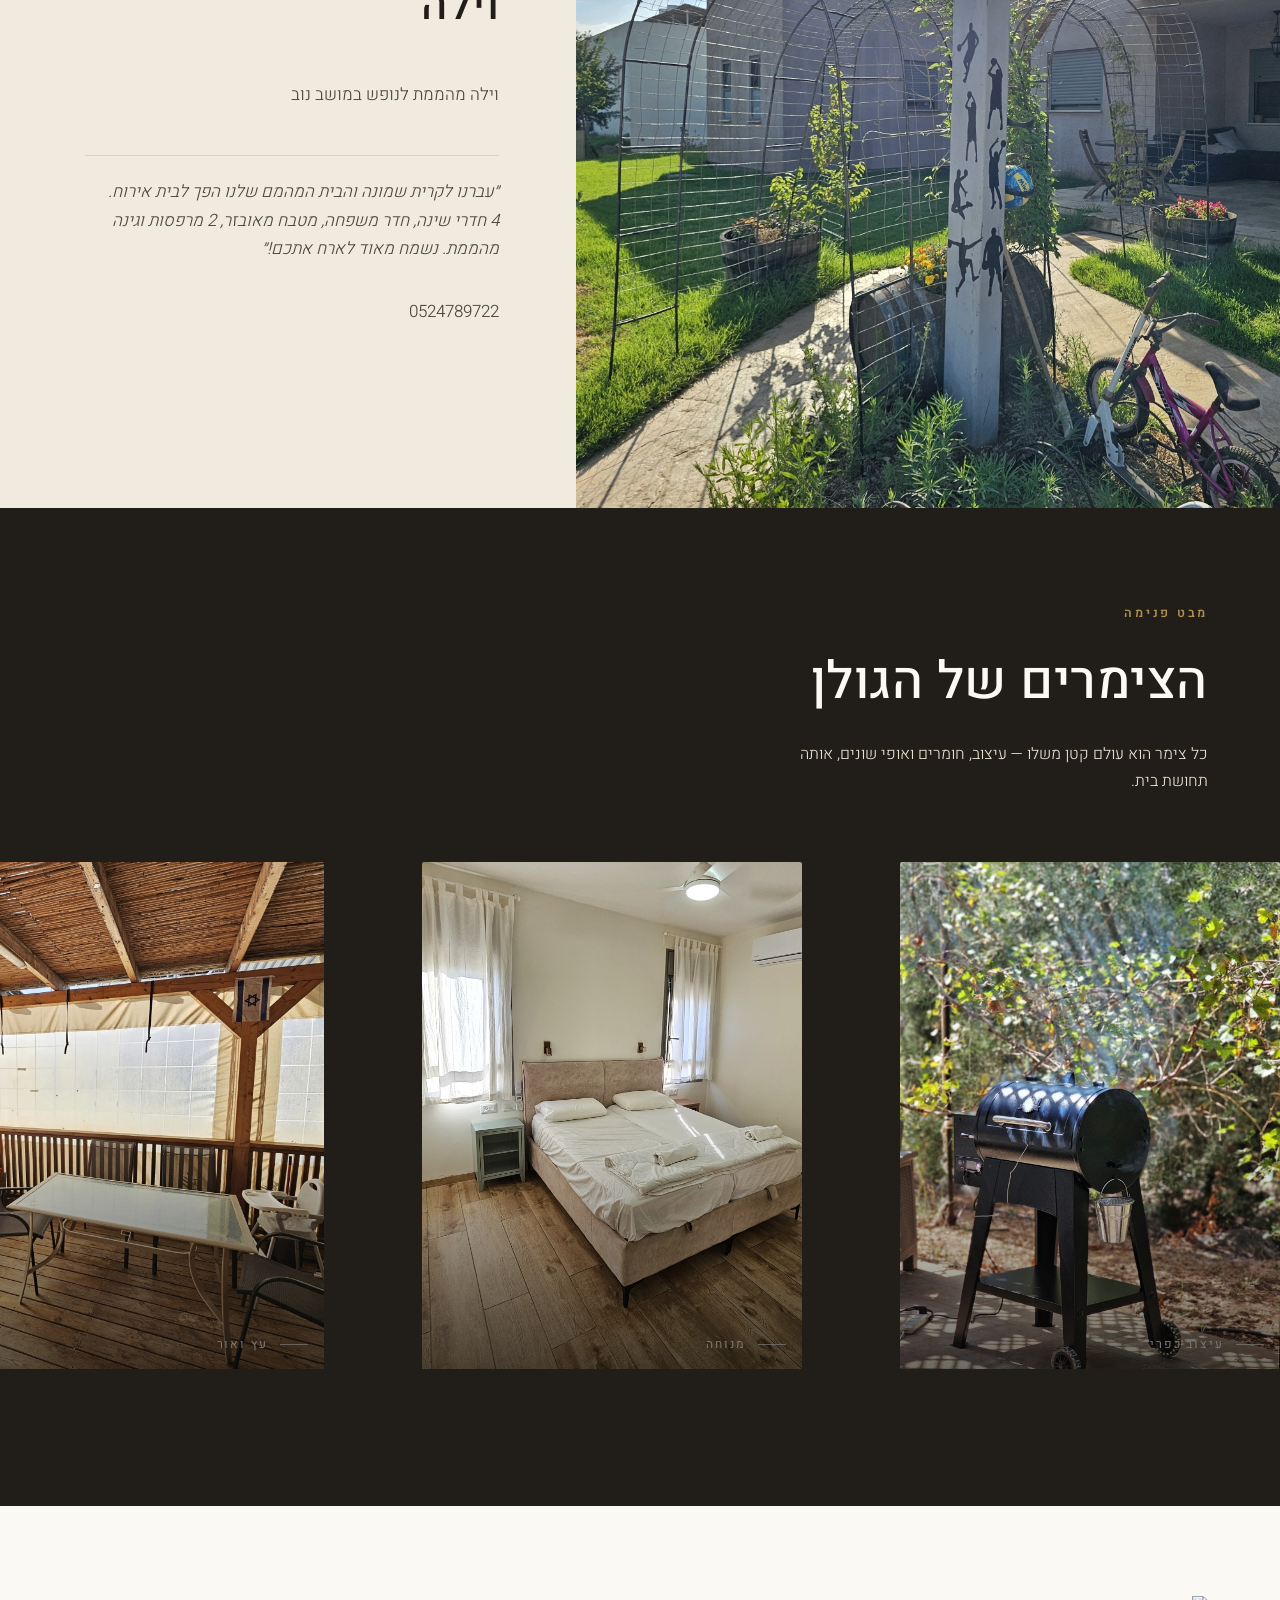
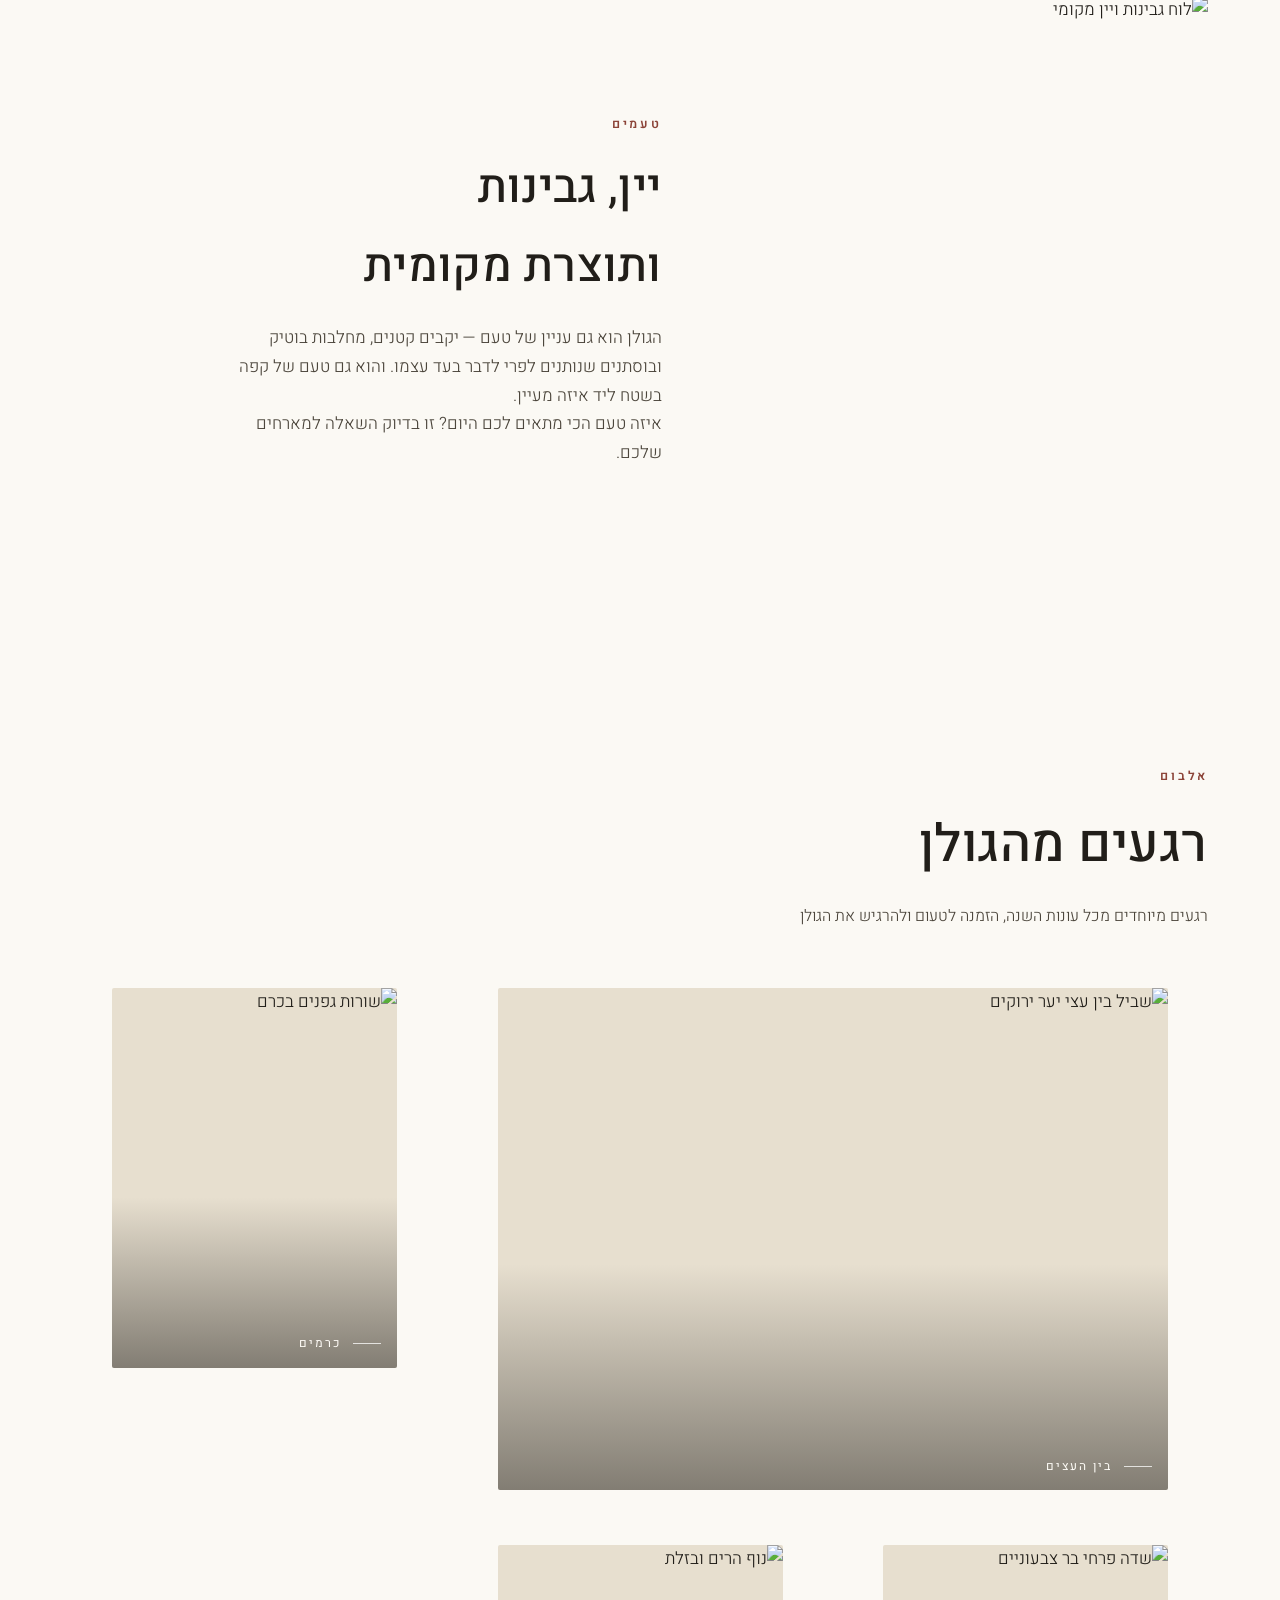
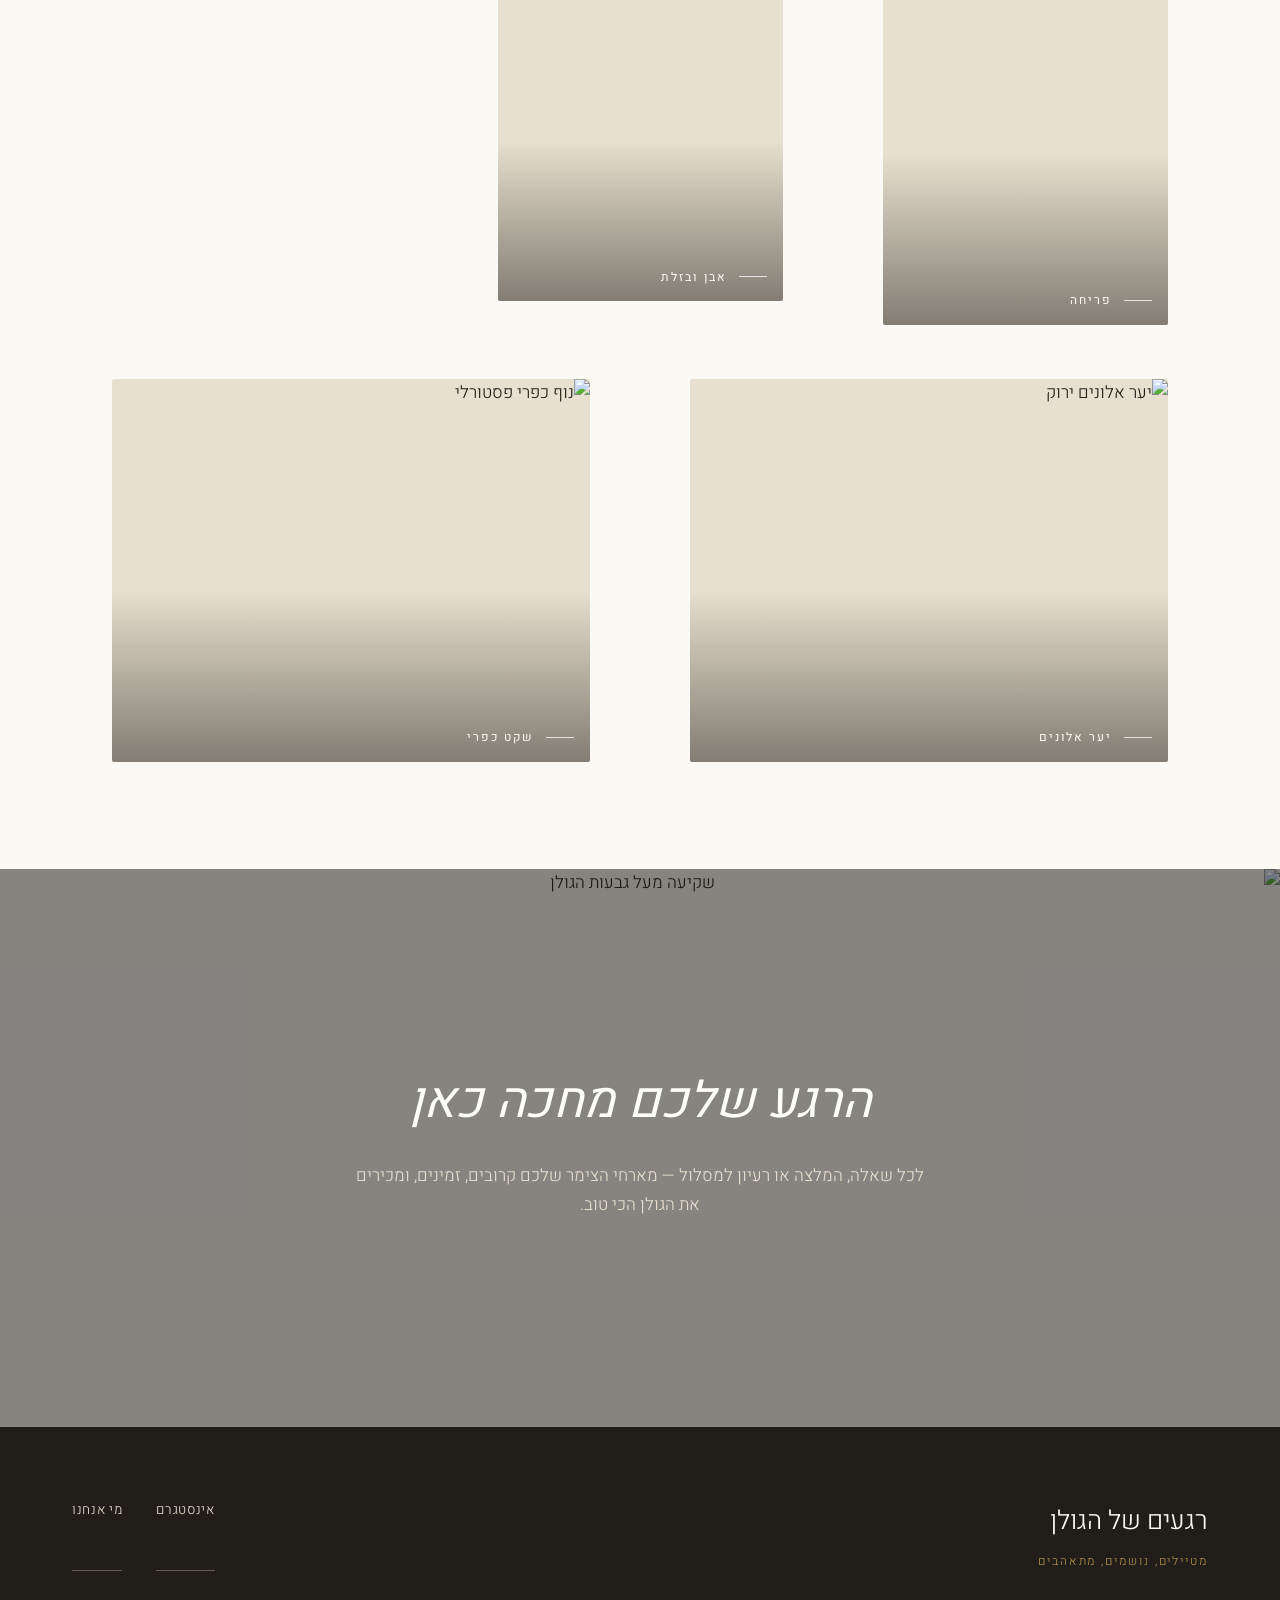
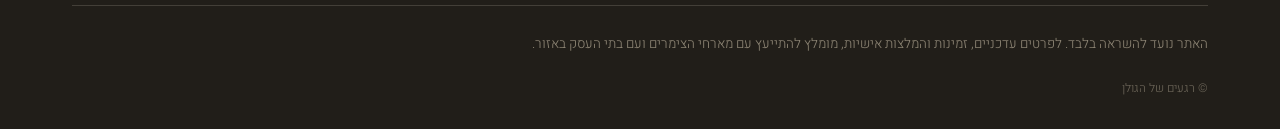
==== commit e0ad88f2: "tzimer2 update" ====
--- a/index.html
+++ b/index.html
@@ -77,7 +77,11 @@
     <span class="eyebrow">בוקר</span>
     <h3>וילה</h3>
     <p>וילה מהממת לנופש במושב נוב</p>
-    <p class="spread__note">״רוצים המלצה למקום שקט לצפות בשקיעה? המארחים ישמחו לכוון אתכם.״</p>
+    <p class="spread__note">״עברנו לקרית שמונה
+והבית המהמם שלנו הפך לבית אירוח.<br>
+4 חדרי שינה, חדר משפחה, מטבח מאובזר, 2 מרפסות 
+וגינה מהממת. 
+נשמח מאוד לארח אתכם!״</p>
     <p><a href="https://wa.me/0524789722">0524789722</a></p>
   </div>
 </section>
@@ -121,7 +125,8 @@
   <div class="flavors__copy">
     <span class="eyebrow">טעמים</span>
     <h2>יין, גבינות ותוצרת מקומית</h2>
-    <p>הגולן הוא גם עניין של טעם — יקבים קטנים, מחלבות בוטיק ובוסתנים שנותנים לפרי לדבר בעד עצמו. איזה טעם הכי מתאים לכם היום? זו בדיוק השאלה למארחים שלכם.</p>
+    <p>הגולן הוא גם עניין של טעם — יקבים קטנים, מחלבות בוטיק ובוסתנים שנותנים לפרי לדבר בעד עצמו. והוא גם טעם של קפה בשטח ליד איזה מעיין.<br>
+	איזה טעם הכי מתאים לכם היום? זו בדיוק השאלה למארחים שלכם.</p>
   </div>
 </section>
 
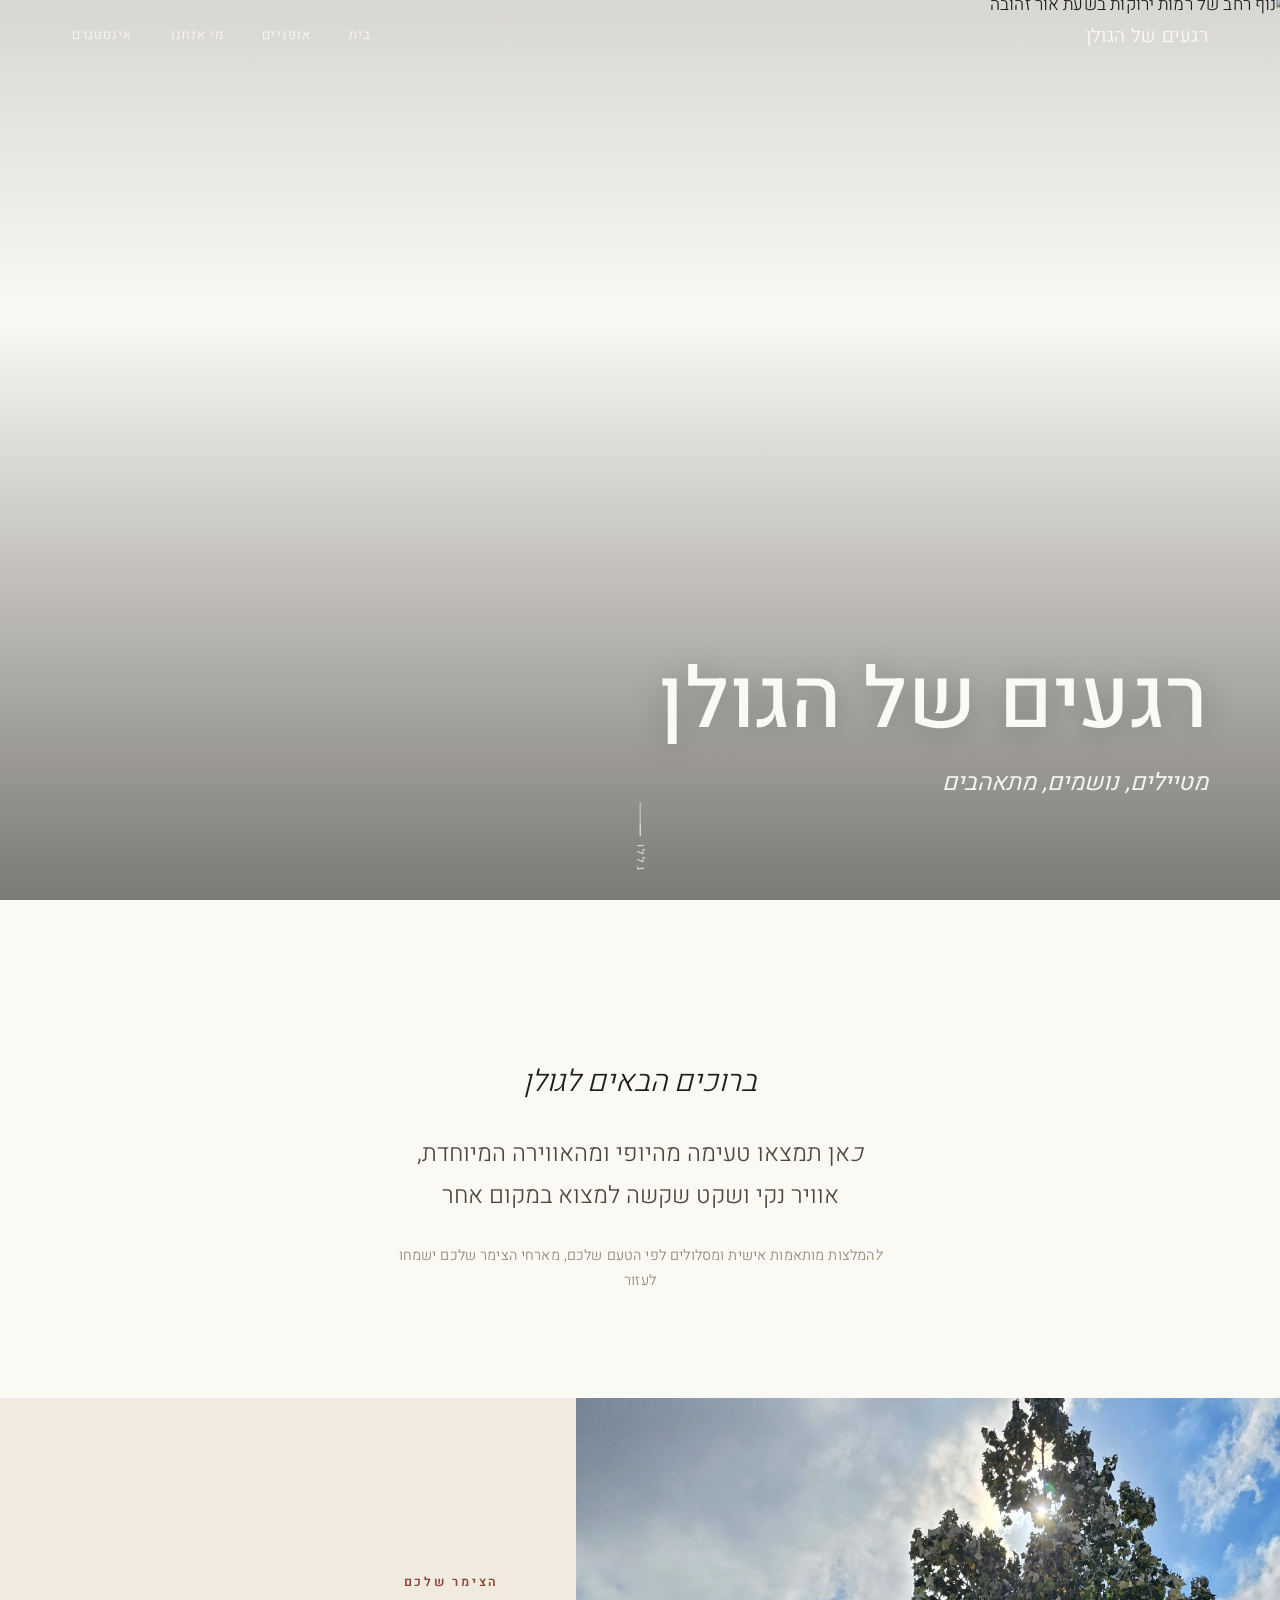
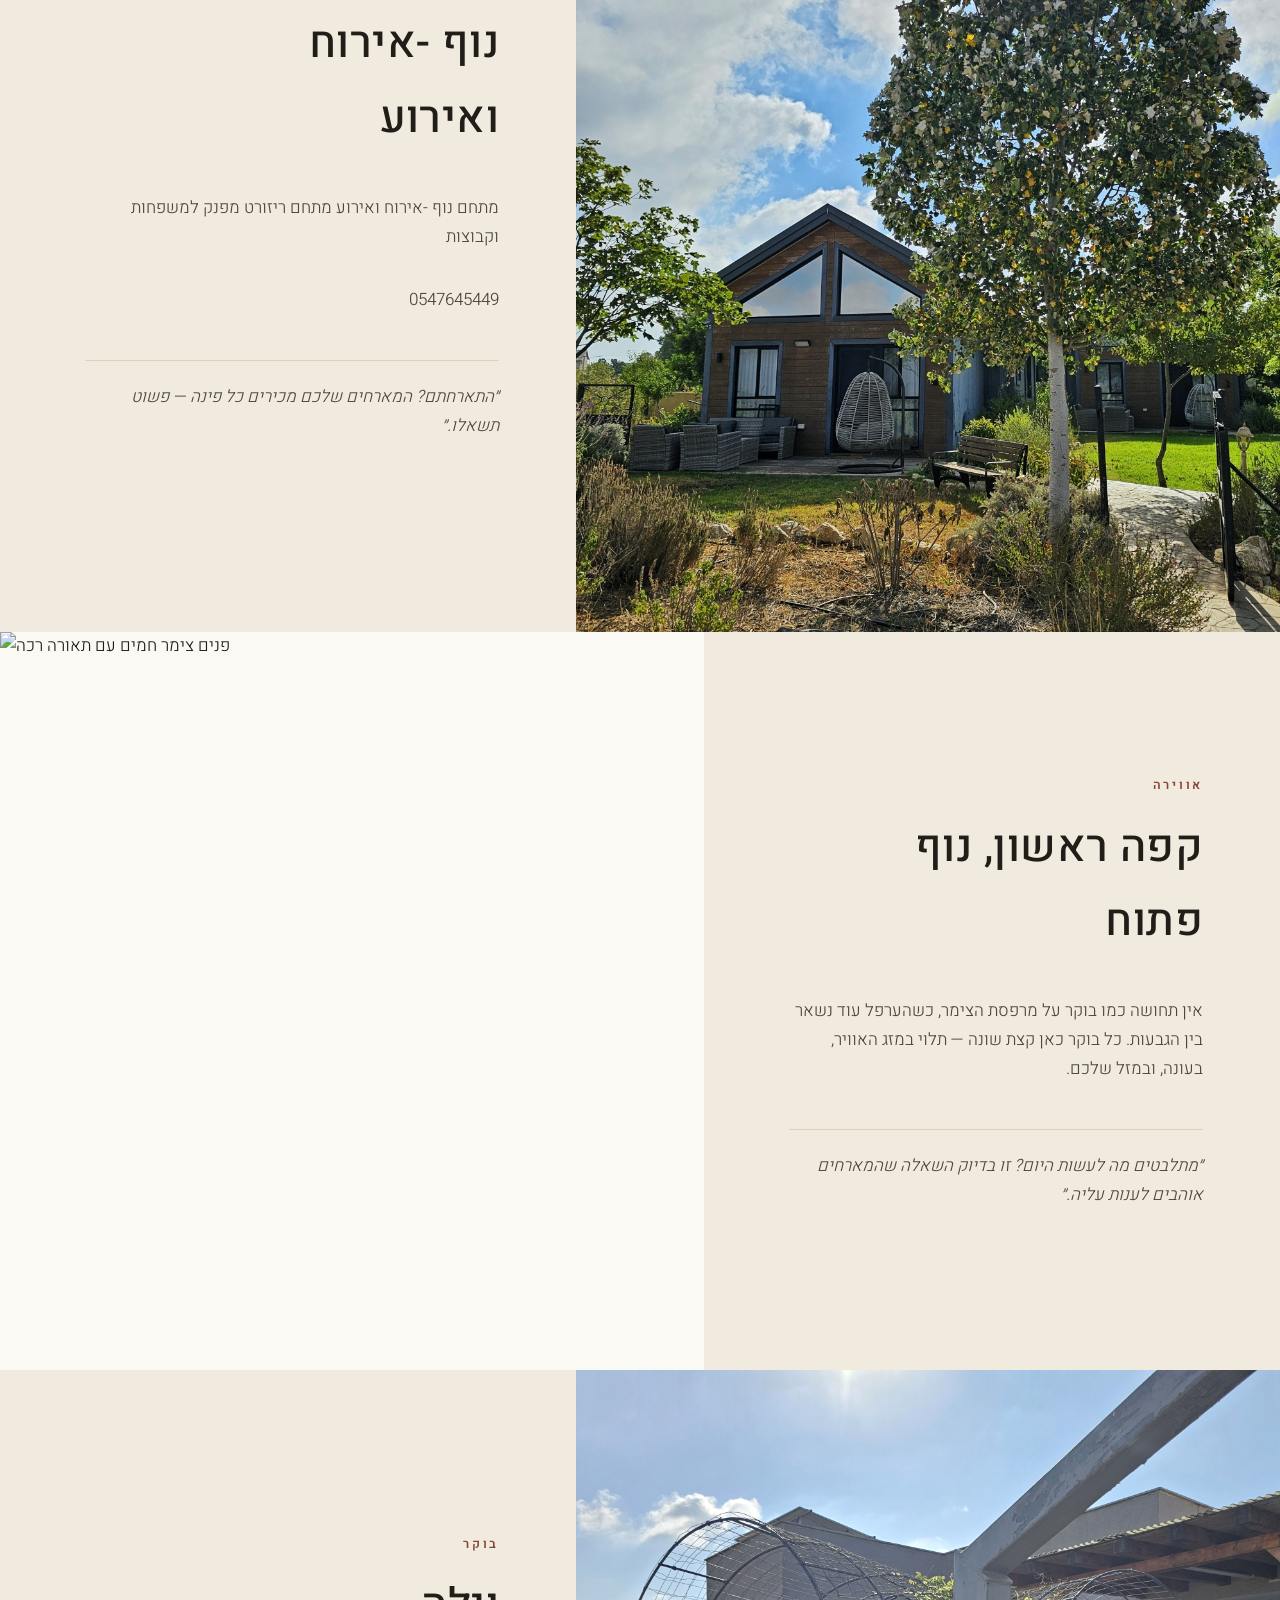
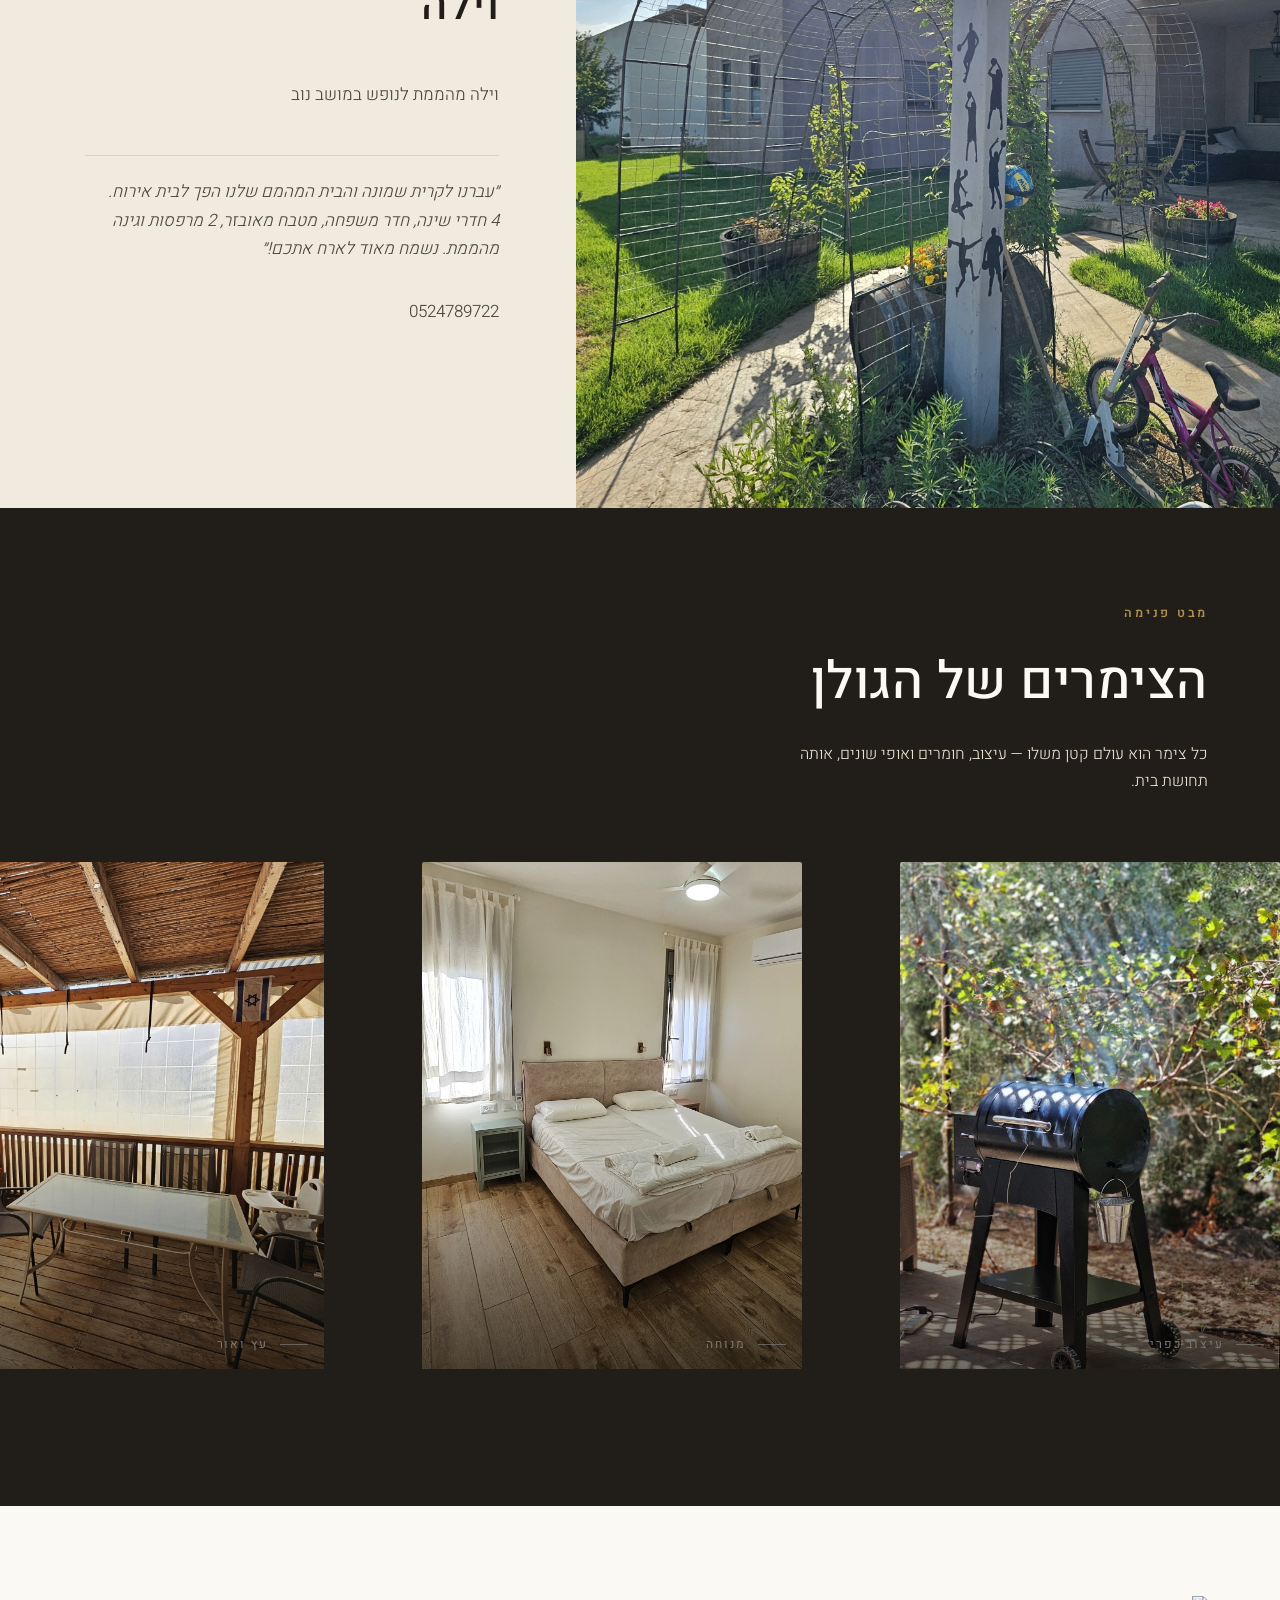
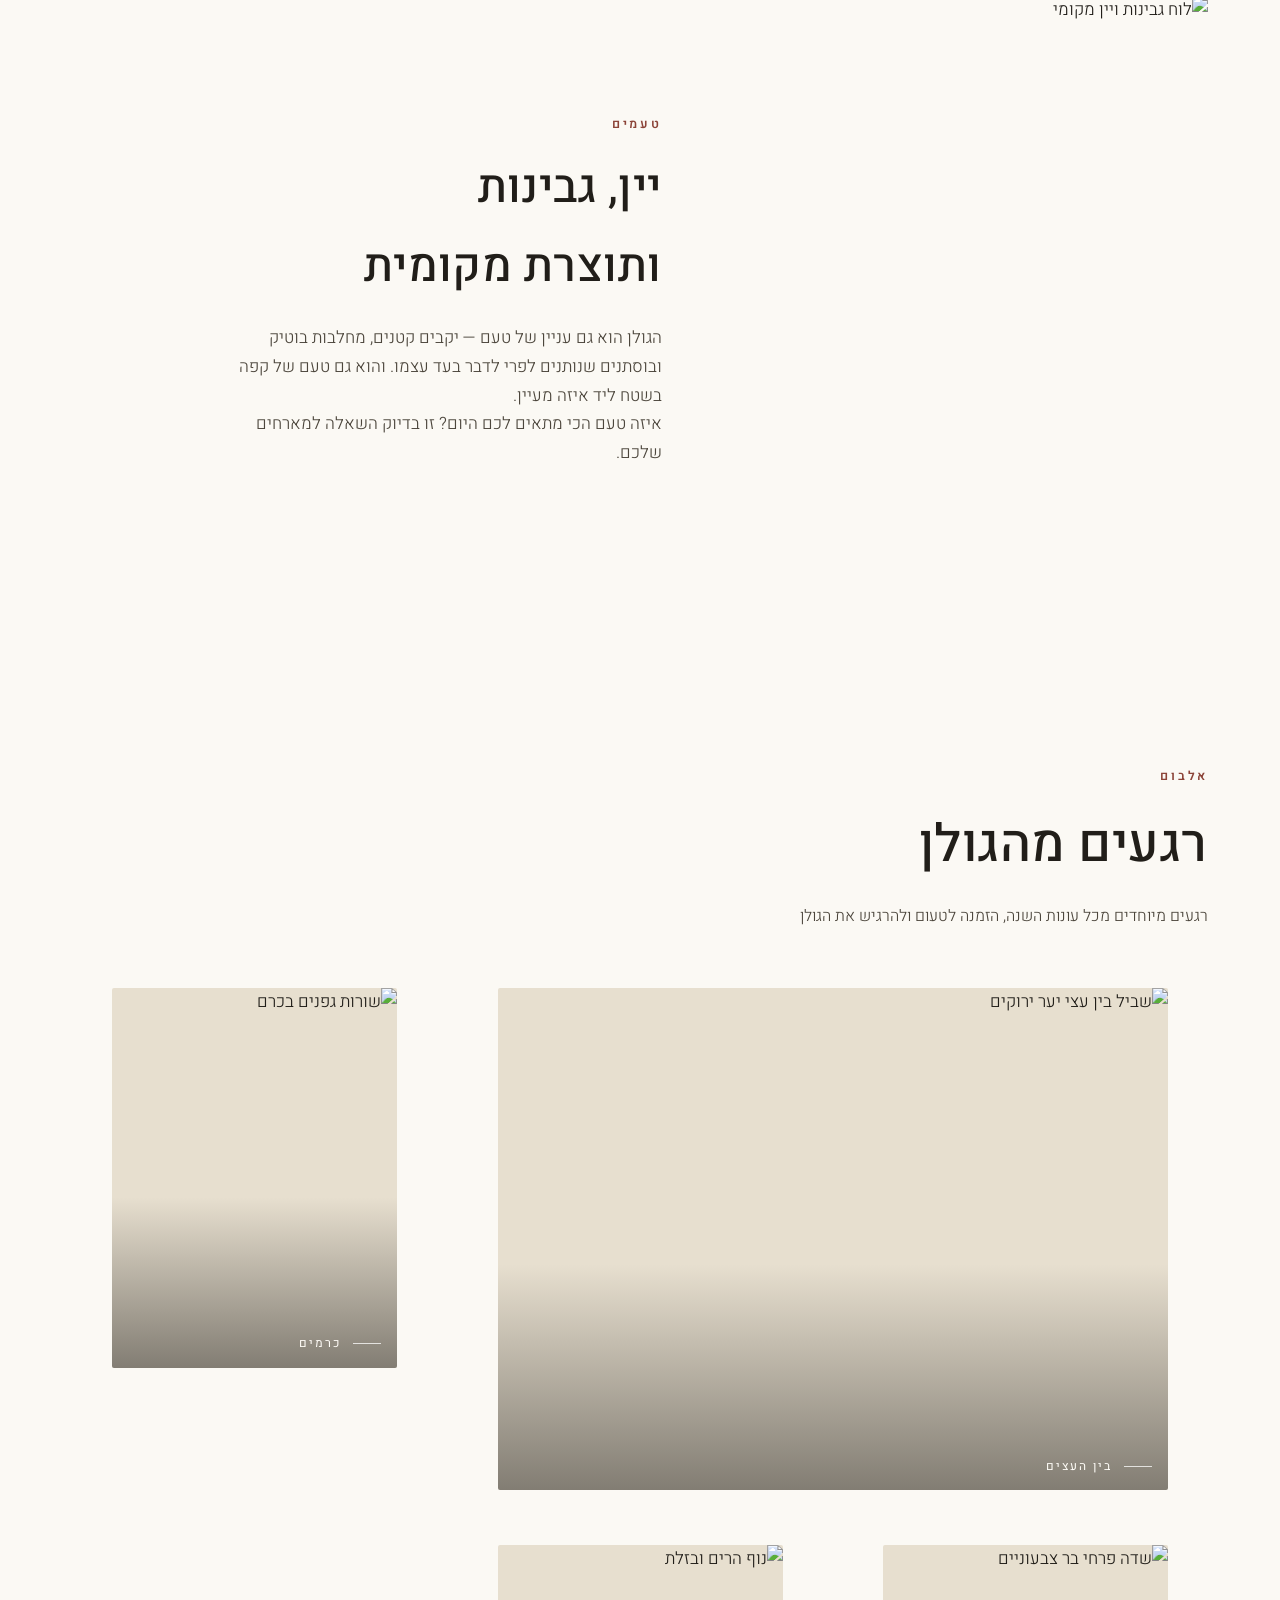
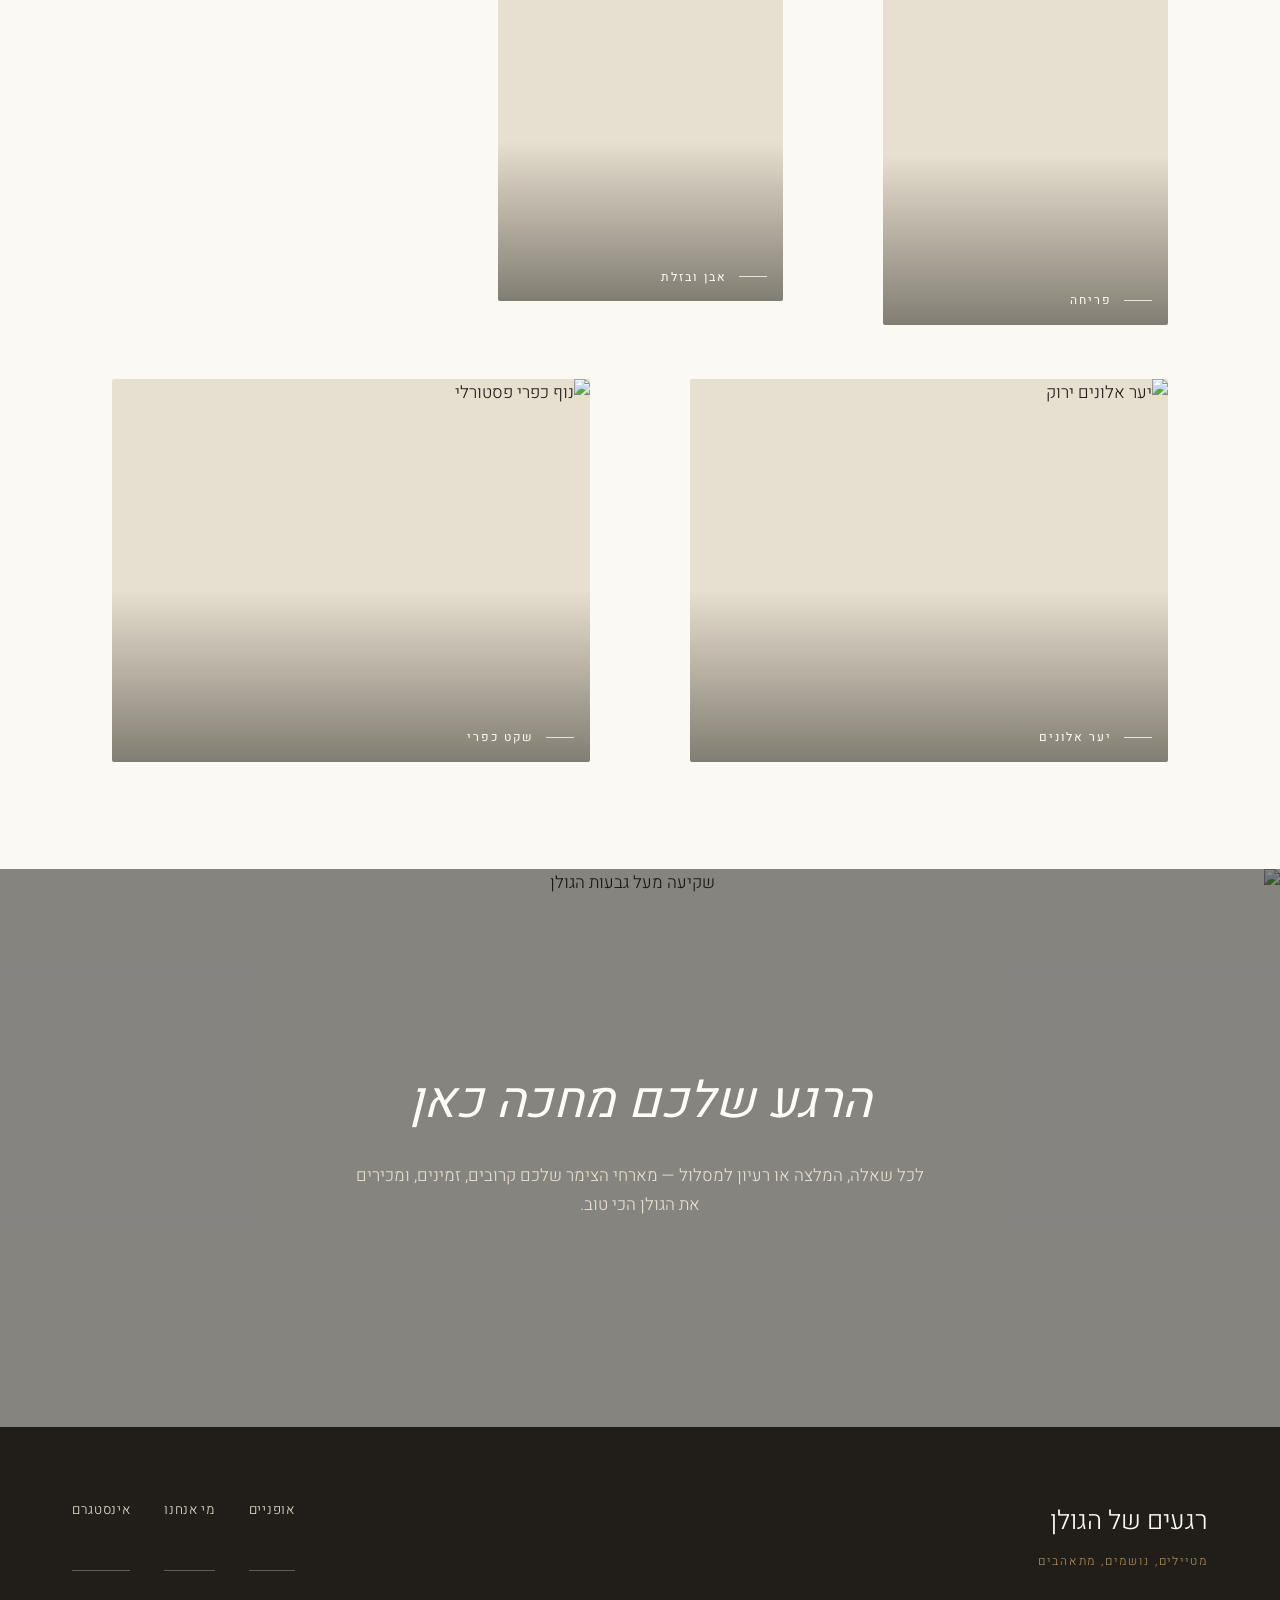
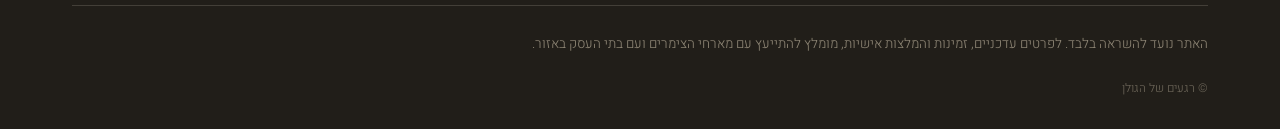
==== commit dd03ec25: "links between pages" ====
--- a/index.html
+++ b/index.html
@@ -16,6 +16,7 @@
   <div class="site-nav__mark">רגעים של הגולן</div>
   <div class="site-nav__links">
     <a href="index.html">בית</a>
+    <a href="bicycle.html">אופניים</a>
     <a href="about.html">מי אנחנו</a>
     <a href="https://www.instagram.com/golanmoments/" target="_blank" rel="noopener">אינסטגרם</a>
   </div>
@@ -182,8 +183,9 @@
       <span>מטיילים, נושמים, מתאהבים</span>
     </div>
     <div class="site-footer__links">
+      <a href="bicycle.html">אופניים</a>
+	  <a href="about.html">מי אנחנו</a>
       <a href="https://www.instagram.com/golanmoments/" target="_blank" rel="noopener">אינסטגרם</a>
-      <a href="about.html">מי אנחנו</a>
     </div>
   </div>
   <p class="site-footer__note">האתר נועד להשראה בלבד. לפרטים עדכניים, זמינות והמלצות אישיות, מומלץ להתייעץ עם מארחי הצימרים ועם בתי העסק באזור.</p>
